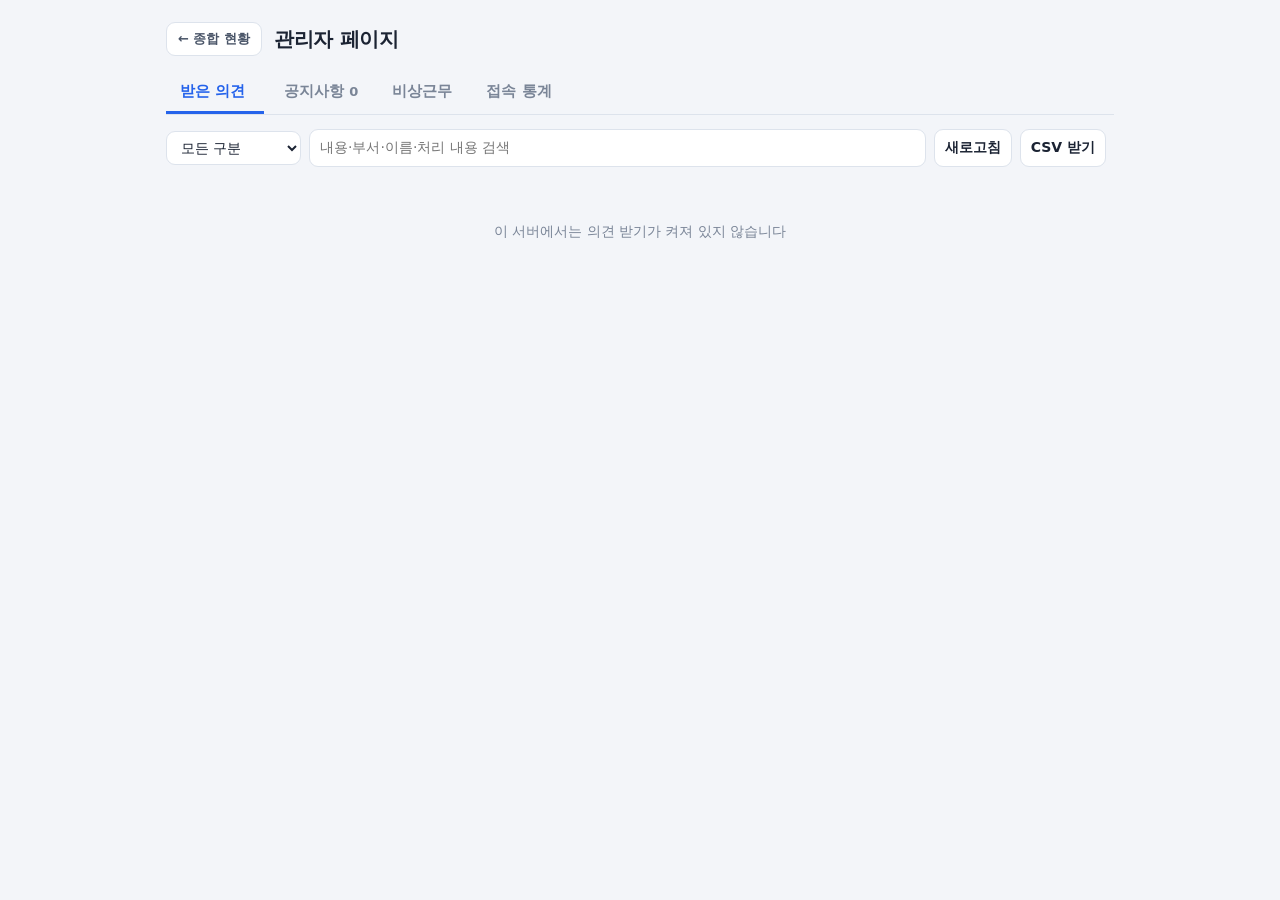
==== 관리자.html @ 37e0f6ee "아이폰 홈 막대·상태 표시줄 여백 · 홈 화면 이름 '충북기상플랫폼' - viewport-fit=cover 를 다섯 화면에 넣어 safe-area 값이 들어오게 — 휴대폰 아래 탭" ====
<!DOCTYPE html>
<html lang="ko"><head>
<meta charset="utf-8">
<meta name="viewport" content="width=device-width, initial-scale=1, viewport-fit=cover">
<title>관리자 페이지</title>
<style>
  :root{--bg:#f3f5f9;--card:#fff;--ink:#1b2333;--ink2:#4a5568;--ink3:#7a8597;--line:#dde3ec;--brand:#2563eb;--soft:#eef3ff;
    --s-wait:#6b7280;--s-done:#0a8058;--s-hold:#b7791f;--s-no:#c0392b;--s-wait-bg:#f1f3f6;--s-done-bg:#e6f5ee;--s-hold-bg:#fdf3e1;--s-no-bg:#fbeaea}
  /* 관리자 페이지는 늘 밝은 화면(2026-11-12 사용자 결정) — 컴퓨터가 어두운 모드여도 */
  :root{color-scheme:light}
  *{box-sizing:border-box}
  body{margin:0;padding-top:env(safe-area-inset-top,0px);background:var(--bg);color:var(--ink);font:14px/1.55 Pretendard,system-ui,-apple-system,"Malgun Gothic",sans-serif}
  .wrap{max-width:980px;margin:0 auto;padding:22px 16px 60px}
  header{display:flex;align-items:center;gap:12px;flex-wrap:wrap;margin-bottom:16px}
  h1{font-size:20px;margin:0;letter-spacing:-.3px}
  .back{color:var(--ink2);text-decoration:none;border:1px solid var(--line);background:var(--card);border-radius:9px;padding:6px 11px;font-weight:700;font-size:13px}
  .bar{display:flex;gap:8px;flex-wrap:wrap;align-items:center;margin-bottom:10px}
  input,select,button,textarea{font:inherit;color:var(--ink);background:var(--card);border:1px solid var(--line);border-radius:9px;padding:7px 10px}
  button{cursor:pointer;font-weight:700}
  .n{color:var(--ink3);font-size:13px;margin-left:auto}
  /* 처리 상태별 건수 — 누르면 그 상태만 */
  .sum{display:flex;gap:6px;flex-wrap:wrap;margin-bottom:14px}
  .sum button{border-radius:999px;padding:5px 12px;font-size:13px;display:inline-flex;gap:6px;align-items:center}
  .sum button b{font-variant-numeric:tabular-nums}
  .sum button[aria-pressed=true]{border-color:var(--brand);background:var(--soft);color:var(--brand)}
  .item{background:var(--card);border:1px solid var(--line);border-left:5px solid var(--s-wait);border-radius:12px;padding:12px 14px;margin-bottom:10px}
  .item.st-done{border-left-color:var(--s-done)} .item.st-hold{border-left-color:var(--s-hold)} .item.st-no{border-left-color:var(--s-no)}
  .meta{display:flex;gap:8px;flex-wrap:wrap;align-items:center;font-size:13px;color:var(--ink3);margin-bottom:6px}
  .tag{background:var(--soft);color:var(--brand);border-radius:6px;padding:1px 7px;font-weight:700}
  .k{border-radius:6px;padding:1px 8px;font-weight:800;color:#fff}
  .k-오류{background:#d64545}.k-기능{background:#2563eb}.k-새{background:#7c3aed}.k-기타{background:#6b7280}
  .who{color:var(--ink2);font-weight:700}
  .badge{margin-left:auto;border-radius:6px;padding:1px 9px;font-weight:800;font-size:13px}
  .b-wait{color:var(--s-wait);background:var(--s-wait-bg)} .b-done{color:var(--s-done);background:var(--s-done-bg)}
  .b-hold{color:var(--s-hold);background:var(--s-hold-bg)} .b-no{color:var(--s-no);background:var(--s-no-bg)}
  .txt{white-space:pre-wrap;word-break:break-word;font-size:14.5px}
  /* 처리 — 상태 4개 + 처리 내용 */
  .proc{margin-top:10px;padding-top:10px;border-top:1px dashed var(--line);display:flex;flex-direction:column;gap:7px}
  .seg{display:flex;gap:5px;flex-wrap:wrap;align-items:center}
  .seg .lb{font-size:13px;color:var(--ink3);font-weight:700;margin-right:3px}
  .seg button{padding:4px 11px;font-size:13px;border-radius:8px;color:var(--ink2)}
  .seg button[aria-pressed=true].v-wait{border-color:var(--s-wait);background:var(--s-wait-bg);color:var(--s-wait)}
  .seg button[aria-pressed=true].v-done{border-color:var(--s-done);background:var(--s-done-bg);color:var(--s-done)}
  .seg button[aria-pressed=true].v-hold{border-color:var(--s-hold);background:var(--s-hold-bg);color:var(--s-hold)}
  .seg button[aria-pressed=true].v-no{border-color:var(--s-no);background:var(--s-no-bg);color:var(--s-no)}
  .note{display:flex;gap:6px;align-items:flex-start}
  .note textarea{flex:1;min-height:38px;resize:vertical;font-size:13.5px;line-height:1.45}
  .note button.save{background:var(--brand);border-color:var(--brand);color:#fff;white-space:nowrap}
  .note button.save:disabled{opacity:.45;cursor:default}
  .saved{font-size:13px;color:var(--ink3)}
  .saved.err{color:var(--s-no)}
  /* 의견 지우기(2026-11-16) — 원본 파일에서도 지운다 */
  .seg button.del{margin-left:auto;color:var(--ink3)}
  .seg button.del:hover{color:var(--s-no);border-color:var(--s-no)}
  .msg{padding:30px 10px;text-align:center;color:var(--ink3)}
  /* 관리자 탭(2026-11-12) — 받은 의견 · 공지사항 */
  .tabs{display:flex;gap:6px;margin:0 0 14px;border-bottom:1px solid var(--line)}
  .tabs button{border:0;border-bottom:3px solid transparent;border-radius:0;background:none;padding:8px 14px;font-size:15px;color:var(--ink3)}
  .tabs button[aria-selected=true]{color:var(--brand);border-bottom-color:var(--brand)}
  .tabs button .c{font-size:13px;margin-left:5px;color:var(--ink3);font-weight:700}
  /* 공지 */
  .nt{background:var(--card);border:1px solid var(--line);border-radius:12px;padding:12px 14px;margin-bottom:10px}
  .nt.off{opacity:.55}
  .nt .h{display:flex;gap:8px;flex-wrap:wrap;align-items:center;font-size:13px;color:var(--ink3);margin-bottom:5px}
  .nt h3{font-size:15.5px;margin:0 0 5px}
  .nt .b{white-space:pre-wrap;word-break:break-word;font-size:14px;color:var(--ink2)}
  .nt .acts{margin-left:auto;display:flex;gap:6px}
  .nt .acts button{padding:3px 10px;font-size:13px}
  .nt .acts .del{color:var(--s-no)}
  .ac-cards{display:grid;grid-template-columns:repeat(3,1fr);gap:10px;margin-bottom:6px}
  .ac-c{border:1px solid var(--line);border-radius:12px;padding:12px 14px;background:var(--card,#fff);display:flex;flex-direction:column;gap:2px}
  .ac-c span{font-size:13px;color:var(--ink3);font-weight:700}.ac-c b{font-size:26px}.ac-c b small{font-size:14px;margin-left:2px}.ac-c em{font-style:normal;font-size:13px;color:var(--ink3)}
  .ac-h{font-size:15px;margin:18px 0 8px}
  .ac-t{width:100%;border-collapse:collapse;font-size:14px}.ac-t th,.ac-t td{border-bottom:1px solid var(--line);padding:7px 8px;text-align:left}.ac-t small{color:var(--ink3);font-size:13px}
  .ac-bars{display:flex;align-items:flex-end;gap:3px;height:120px;border-bottom:1px solid var(--line)}
  .ac-bars>div{flex:1;height:100%;display:flex;flex-direction:column;justify-content:flex-end;align-items:center;min-width:0}
  .ac-bars i{display:block;width:100%;background:var(--brand);border-radius:3px 3px 0 0;min-height:1px}.ac-bars span{font-size:13px;color:var(--ink3);margin-top:2px}
  .ac-dev{height:12px;border-radius:6px;background:#f59e0b;overflow:hidden}.ac-dev i{display:block;height:100%;background:var(--brand)}
  .ac-devl{display:flex;justify-content:space-between;font-size:13px;color:var(--ink2);margin-top:4px}
  .ac-note{font-size:13px;color:var(--ink3);margin-top:14px;line-height:1.6}
  .pill{border-radius:6px;padding:1px 8px;font-weight:800;color:#fff;font-size:13px}
  .p-새{background:#2563eb}.p-개선{background:#0a8058}.p-오류{background:#d97706}.p-안내{background:#6b7280}
  .src{border:1px solid var(--line);border-radius:6px;padding:0 6px;font-size:13px}
  .ed{background:var(--card);border:2px solid var(--brand);border-radius:12px;padding:14px;margin-bottom:14px;display:flex;flex-direction:column;gap:8px}
  .ed .r{display:flex;gap:8px;flex-wrap:wrap;align-items:center}
  .ed label{font-size:13px;color:var(--ink3);font-weight:700}
  .ed textarea{min-height:130px;resize:vertical;line-height:1.5}
  .ed .go{background:var(--brand);border-color:var(--brand);color:#fff}
  .ed .err{color:var(--s-no);font-size:13px}
  /* 비상근무(2026-11-16) — 상황실 '비상근무' 칸 기준표 */
  .dt-wrap{overflow-x:auto;background:var(--card);border:1px solid var(--line);border-radius:12px;padding:6px}
  .dt{border-collapse:collapse;width:100%;min-width:860px}
  .dt th{font-size:13px;color:var(--ink3);font-weight:800;text-align:left;padding:8px 6px;border-bottom:1px solid var(--line);white-space:nowrap}
  .dt th small{display:block;font-weight:600;color:var(--ink3);font-size:13px}
  .dt td{padding:5px 4px;vertical-align:middle}
  .dt input{width:100%;box-sizing:border-box;font-size:13.5px;padding:6px 8px}
  .dt td.who input{font-weight:800}
  .dt .rm{padding:4px 9px;font-size:13px;color:var(--ink3)}
  .dt .rm:hover{color:var(--s-no);border-color:var(--s-no)}
  .dt th.s1{color:#2b6fd6}.dt th.s2{color:#b37b00}.dt th.s3{color:#d06a00}.dt th.s4{color:#d63a3a}
  .dt-note{font-size:13px;color:var(--ink2);line-height:1.6;margin:12px 2px 0}
  .dt-note table{border-collapse:collapse;margin-top:6px;font-size:13px}
  .dt-note td,.dt-note th{border:1px solid var(--line);padding:4px 8px;text-align:left}
  .dt-msg{font-size:13px;color:var(--ink3)} .dt-msg.err{color:var(--s-no)} .dt-msg.ok{color:var(--s-done)}
  /* hidden 속성이 display 지정(.gate 의 flex 등)에 지지 않게 */
  [hidden]{display:none!important}
  /* 관리자 키 입력(2026-11-12) — 주소(#k=)에 키를 싣지 않는다 */
  .gate{max-width:380px;margin:60px auto 0;background:var(--card);border:1px solid var(--line);border-radius:14px;padding:22px 22px 18px;display:flex;flex-direction:column;gap:10px}
  .gate h2{margin:0;font-size:17px}
  .gate p{margin:0;font-size:13px;color:var(--ink3);line-height:1.5}
  .gate input[type=password]{font-size:15px;padding:10px 12px}
  .gate .go{background:var(--brand);border-color:var(--brand);color:#fff;padding:10px}
  .gate .err{color:var(--s-no);font-size:13px;min-height:18px}
  .gate label{font-size:13px;color:var(--ink2);display:flex;gap:6px;align-items:center}
  .out{margin-left:auto;font-size:13px;color:var(--ink3);background:none;border:1px solid var(--line)}
</style>
</head><body>
<div class="wrap">
  <header>
    <a class="back" href="종합.html">← 종합 현황</a>
    <h1>관리자 페이지</h1>
    <button type="button" class="out" id="logout" hidden>키 지우기 · 나가기</button>
  </header>
  <form class="gate" id="gate" hidden autocomplete="off">
    <h2>🔒 관리자 키</h2>
    <p>관리자만 볼 수 있습니다.</p>
    <input type="password" id="gkey" placeholder="관리자 키" autocomplete="off" spellcheck="false">
    <label><input type="checkbox" id="gkeep"> 이 PC 에서 기억 (공용 PC 에서는 끄세요)</label>
    <button type="submit" class="go">들어가기</button>
    <div class="err" id="gerr"></div>
  </form>
  <div id="main" hidden>
  <div class="tabs" role="tablist">
    <button type="button" role="tab" id="tb-fb" aria-selected="true">받은 의견<span class="c" id="c-fb"></span></button>
    <button type="button" role="tab" id="tb-nt" aria-selected="false">공지사항<span class="c" id="c-nt"></span></button>
    <button type="button" role="tab" id="tb-dt" aria-selected="false">비상근무</button>
    <button type="button" role="tab" id="tb-ac" aria-selected="false">접속 통계</button>
  </div>
  <section id="pane-fb">
  <div class="bar">
    <select id="kind"><option value="">모든 구분</option><option>오류</option><option>기능 제안</option><option>새 사이트 제안</option><option>기타</option></select>
    <input id="q" type="search" placeholder="내용·부서·이름·처리 내용 검색" style="flex:1;min-width:180px">
    <button id="reload">새로고침</button>
    <button id="csv">CSV 받기</button>
    <span class="n" id="count"></span>
  </div>
  <div class="sum" id="sum"></div>
  <div id="list"><div class="msg">불러오는 중…</div></div>
  </section>
  <!-- 공지사항 — 도움말.html '공지사항' 탭과 각 화면의 새 공지 알림에 나간다. 저장은 서버 .data/notices.json -->
  <section id="pane-nt" hidden>
    <div class="bar">
      <button type="button" id="ntNew" style="background:var(--brand);border-color:var(--brand);color:#fff">＋ 새 공지 쓰기</button>
      <button type="button" id="ntReload">새로고침</button>
      <a href="도움말.html#notice" target="_blank" rel="noopener" style="font-size:13px;color:var(--brand);font-weight:700;text-decoration:none">직원에게 보이는 화면 ↗</a>
      <span class="n" id="ntCount"></span>
    </div>
    <div id="ntEd"></div>
    <div id="ntList"><div class="msg">불러오는 중…</div></div>
  </section>
  <!-- 비상근무(2026-11-16) — 상황실 오른쪽 위 '비상근무' 칸에 나가는 기준표. 저장은 서버 .data/duty.json, 기본값은 duty.js -->
  <!-- 접속 통계(2026-11-18) — 서버 .data/access/ 기록(tools/access_log.py). IP 는 저장하지 않고 방문자 수만 센다 -->
  <section id="pane-ac" hidden>
    <div class="bar"><button type="button" id="acReload">새로고침</button><span class="n" id="acAt"></span></div>
    <div id="acBody"><div class="msg">불러오는 중…</div></div>
  </section>
  <section id="pane-dt" hidden>
    <div class="bar">
      <button type="button" id="dtSave" style="background:var(--brand);border-color:var(--brand);color:#fff">저장</button>
      <button type="button" id="dtAdd">＋ 부서 추가</button>
      <button type="button" id="dtReset">기본값으로</button>
      <span class="dt-msg" id="dtMsg"></span>
      <span class="n" id="dtAt"></span>
    </div>
    <div class="dt-wrap"><table class="dt"><thead><tr>
      <th style="width:150px">부서</th>
      <th class="s1">준비</th><th class="s2">비상 1단계</th><th class="s3">비상 2단계</th><th class="s4">비상 3단계</th>
      <th>1단계가 대설주의보일 때<small>비우면 1단계 칸 그대로</small></th><th style="width:44px"></th>
    </tr></thead><tbody id="dtBody"></tbody></table></div>
    <div class="dt-note">
      · 상황실 화면은 맨 위 <b>충북 재대본 비상단계</b>에 맞는 칸을 보여 줍니다. 평상이면 "비상근무 없음". 칸을 비우면 그 단계에서 그 부서 줄은 안 나옵니다.<br>
      · 저장하면 켜져 있는 상황실 화면에 <b>5분 안에</b> 반영됩니다(새로고침하면 바로). 한 칸 40자까지 — 벽면에서 읽히게 짧게 적어 주세요.<br>
      · 재대본 비상단계를 정하는 기준(아래)은 화면이 특보로 자동 판단합니다. 이 기준을 바꾸려면 소방정보통신팀에 요청하세요.
      <table><tr><th></th><th>준비</th><th>비상 1단계</th><th>비상 2단계</th><th>비상 3단계</th></tr>
        <tr><th>호우·대설</th><td>예비특보 3개 시·군</td><td>주의보 3개 시·군 · 경보 1개 시·군</td><td>경보 3개 시·군 이상</td><td>광역적 경보 발령</td></tr>
        <tr><th>태풍</th><td>태풍정보 발표</td><td>예비특보</td><td>주의보 및 경보</td><td>광역적 경보 발령</td></tr></table>
    </div>
    <!-- 재대본 비상단계 지정 번호(2026-11-16) — 상황실 비상단계 칸을 눌러 단계를 직접 지정할 때 묻는 번호 -->
    <div class="dt-note" style="margin-top:22px">
      <b>비상단계 지정 번호</b> — 상황실 화면에서 재대본 발령 단계를 직접 지정할 때 묻는 번호입니다.
      여기서 정하면 <b>모든 상황실 화면에서 이 번호로</b> 단계를 지정할 수 있습니다.<br>
      · 정한 번호는 다시 볼 수 없습니다. 잊으면 새 번호로 다시 정하세요.
      <div class="bar" style="margin-top:8px">
        <input id="pinIn" type="password" inputmode="numeric" maxlength="8" placeholder="숫자 4~8자리" autocomplete="new-password" style="width:160px">
        <button type="button" id="pinSave">번호 저장</button>
        <button type="button" id="pinDel">번호 지우기</button>
        <span class="dt-msg" id="pinMsg"></span>
      </div>
    </div>
  </section>
  </div>
</div>
<script src="clock-sync.js"></script>
<script src="error-report.js"></script>   <!-- 화면 오류를 서버에 남긴다(관리자 화면 접속 통계 탭) -->
<script src="short-url.js"></script>
<script src="notices.js"></script>
<script>window.CB_DUTY_NOAUTO = true;</script>
<script src="duty.js"></script>
<script>
(function(){
  /* 처리 상태(2026-11-12) — 서버 tools/feedback.py 의 STATUSES 와 같은 이름. '대기'는 아직 손대지 않은 의견 */
  var ST=[['대기','wait'],['처리 완료','done'],['보류','hold'],['미수용','no']], CLS={}; ST.forEach(function(s){ CLS[s[0]]=s[1]; });
  var items=[], stFilter='', $=function(id){ return document.getElementById(id); };
  /* 관리자 키 — 화면에서 받아 이 탭(sessionStorage)에만, '이 PC 에서 기억'이면 localStorage 에 둔다. 주소에는 싣지 않는다.
     예전 비밀 주소(#k=키)로 열면 키를 옮겨 담고 주소에서 바로 지운다. 서버 PC(localhost)는 키 없이 열린다. */
  var KK='cbAdminKey';
  function store(){ try{ return sessionStorage.getItem(KK) || localStorage.getItem(KK) || ''; }catch(e){ return ''; } }
  function setKey(k, keep){ try{ sessionStorage.setItem(KK, k); if(keep) localStorage.setItem(KK, k); else localStorage.removeItem(KK); }catch(e){} }
  function clearKey(){ try{ sessionStorage.removeItem(KK); localStorage.removeItem(KK); }catch(e){} }
  (function(){ var m=/(?:^|[#&])k=([^&]+)/.exec(location.hash||'');
    if(m){ setKey(decodeURIComponent(m[1]), false); try{ history.replaceState(null,'',location.pathname+location.search); }catch(e){ location.hash=''; } } })();
  function getKey(){ return store(); }
  function hdr(extra){ var h=extra||{}; var k=getKey(); if(k) h['X-Admin-Key']=k; return h; }
  function el(tag, cls, txt){ var e=document.createElement(tag); if(cls) e.className=cls; if(txt!=null) e.textContent=txt; return e; }

  function load(){
    $('list').innerHTML=''; $('list').appendChild(el('div','msg','불러오는 중…'));
    fetch('api/feedback',{cache:'no-store',headers:hdr()}).then(function(r){
      if(r.status===403) return {ok:false, code:403};
      return r.json().catch(function(){ return {ok:false, err: r.status===404||r.status===405||r.status===501 ? '이 서버에서는 의견 받기가 켜져 있지 않습니다' : '서버 응답 오류 ('+r.status+')'}; });
    }).then(function(j){
      if(j.code===403){ var had=!!getKey(); clearKey(); gate(had ? '키가 맞지 않습니다' : ''); return; }
      opened();
      if(!j.ok){ items=[]; render(j.err||'볼 수 없는 주소입니다'); return; }
      items=j.items||[];
      render();
    }).catch(function(){ render('서버에 연결하지 못했습니다'); });
  }
  function filtered(ignoreSt){
    var k=$('kind').value, q=$('q').value.trim().toLowerCase();   /* 화면·관서는 의견에 붙이지 않는다(2026-11-12) */
    return items.filter(function(x){ if(k && (x.kind||'기타')!==k) return false;
      if(!ignoreSt && stFilter && (x.status||'대기')!==stFilter) return false;
      if(q){ var s=[x.text,x.who,x.station,x.page,x.note].join(' ').toLowerCase(); if(s.indexOf(q)<0) return false; } return true; });
  }
  /* 상태별 건수 — 구분·화면·검색 조건은 따르고 상태 조건만 뺀 개수 */
  function renderSum(){
    var S=$('sum'); S.innerHTML=''; var base=filtered(true), cnt={};
    base.forEach(function(x){ var s=x.status||'대기'; cnt[s]=(cnt[s]||0)+1; });
    [['', '전체', base.length]].concat(ST.map(function(s){ return [s[0], s[0], cnt[s[0]]||0]; })).forEach(function(r){
      var b=el('button'); b.type='button'; b.setAttribute('aria-pressed', stFilter===r[0]?'true':'false');
      b.appendChild(el('span',null,r[1])); b.appendChild(el('b',null,String(r[2])));
      b.onclick=function(){ stFilter=r[0]; render(); }; S.appendChild(b); });
  }
  function render(err){
    var L=$('list'); L.innerHTML='';
    if(err){ L.appendChild(el('div','msg',err)); $('count').textContent=''; $('sum').innerHTML=''; return; }
    renderSum();
    $('c-fb').textContent=items.length||'';
    var f=filtered(); $('count').textContent='전체 '+items.length+'건'+(f.length!==items.length?' · 보이는 '+f.length+'건':'');
    if(!f.length){ L.appendChild(el('div','msg', items.length ? '조건에 맞는 의견이 없습니다' : '아직 받은 의견이 없습니다')); return; }
    f.forEach(function(x){ L.appendChild(card(x)); });
  }
  function card(x){
    var st=x.status||'대기', it=el('div','item st-'+CLS[st]), m=el('div','meta');
    var kd=x.kind||'기타'; m.appendChild(el('span','k k-'+kd.split(' ')[0],kd));
    m.appendChild(el('span',null,x.ts||''));
    m.appendChild(el('span','who',x.who||'익명'));
    var badge=el('span','badge b-'+CLS[st],st); m.appendChild(badge);
    it.appendChild(m); it.appendChild(el('div','txt',x.text||''));

    /* 처리 — 상태를 고르고 처리 내용을 적어 저장 */
    var proc=el('div','proc'), seg=el('div','seg'), pick=st, btns=[];
    seg.appendChild(el('span','lb','처리'));
    ST.forEach(function(s){ var b=el('button','v-'+s[1],s[0]); b.type='button'; b.setAttribute('aria-pressed', s[0]===pick?'true':'false');
      b.onclick=function(){ pick=s[0]; btns.forEach(function(o){ o.setAttribute('aria-pressed', o.textContent===pick?'true':'false'); }); dirty(); };
      btns.push(b); seg.appendChild(b); });
    var db=el('button','del','🗑 삭제'); db.type='button'; db.title='이 의견을 완전히 지웁니다 (원본 파일에서도)';
    db.onclick=function(){
      var t=(x.text||'').replace(/\s+/g,' '); if(t.length>60) t=t.slice(0,60)+'…';
      if(!confirm('이 의견을 완전히 지울까요?\n\n「'+t+'」\n\n서버의 원본 파일(feedback.csv)에서도 지워지고 되살릴 수 없습니다.')) return;
      db.disabled=true; info.className='saved'; info.textContent='지우는 중…';
      fetch('api/feedback',{method:'POST',cache:'no-store',headers:hdr({'Content-Type':'application/json','X-Requested-With':'cbweather'}),
        body:JSON.stringify({action:'delete', id:x.id})})
      .then(function(r){ return r.json().catch(function(){ return {ok:false, err:'서버 응답 오류 ('+r.status+')'}; }); })
      .then(function(j){
        if(!j.ok){ db.disabled=false; info.className='saved err'; info.textContent=j.err||'지우지 못했습니다'; return; }
        items=items.filter(function(o){ return o!==x; }); render();
      }).catch(function(){ db.disabled=false; info.className='saved err'; info.textContent='서버에 연결하지 못했습니다'; });
    };
    seg.appendChild(db);
    var row=el('div','note'), ta=el('textarea'); ta.maxLength=500; ta.rows=1; ta.value=x.note||'';
    ta.placeholder='어떻게 처리했는지 간단히 (예: 11/12 지도 글자 크기 조정 반영 · 공지사항 안내)';
    var save=el('button','save','저장'); save.type='button'; save.disabled=true;
    var info=el('div','saved', x.statusAt ? '마지막 저장 '+x.statusAt : '');
    function dirty(){ save.disabled = (pick===(x.status||'대기') && ta.value.trim()===(x.note||'')); }
    ta.oninput=dirty;
    ta.onkeydown=function(e){ if((e.ctrlKey||e.metaKey) && e.key==='Enter' && !save.disabled) save.click(); };
    save.onclick=function(){
      save.disabled=true; info.className='saved'; info.textContent='저장 중…';
      fetch('api/feedback',{method:'POST',cache:'no-store',headers:hdr({'Content-Type':'application/json','X-Requested-With':'cbweather'}),
        body:JSON.stringify({action:'status', id:x.id, status:pick, note:ta.value.trim()})})
      .then(function(r){ return r.json().catch(function(){ return {ok:false, err:'서버 응답 오류 ('+r.status+')'}; }); })
      .then(function(j){
        if(!j.ok){ info.className='saved err'; info.textContent=j.err||'저장하지 못했습니다'; dirty(); return; }
        x.status=j.status||pick; x.note=j.note||''; x.statusAt=j.at||'';
        it.className='item st-'+CLS[x.status]; badge.className='badge b-'+CLS[x.status]; badge.textContent=x.status;
        info.textContent='저장했습니다'+(x.statusAt?' · '+x.statusAt:''); dirty(); renderSum();
      }).catch(function(){ info.className='saved err'; info.textContent='서버에 연결하지 못했습니다'; dirty(); });
    };
    row.appendChild(ta); row.appendChild(save);
    proc.appendChild(seg); proc.appendChild(row); proc.appendChild(info);
    it.appendChild(proc);
    return it;
  }
  function csv(){
    var cell=function(v){ v=String(v==null?'':v); if(/^[=+\-@]/.test(v)) v="'"+v; return '"'+v.replace(/"/g,'""')+'"'; };   /* 엑셀 수식 실행 방지 */
    var rows=[['시각','구분','화면','관서','부서·이름','내용','처리 상태','처리 내용','처리 시각']].concat(filtered().map(function(x){
      return [x.ts,x.kind||'기타',x.page,x.station,x.who||'익명',x.text,x.status||'대기',x.note||'',x.statusAt||'']; }));
    var b=new Blob(['﻿'+rows.map(function(r){ return r.map(cell).join(','); }).join('\r\n')],{type:'text/csv;charset=utf-8'});
    var a=document.createElement('a'); a.href=URL.createObjectURL(b); a.download='의견_'+new Date().toISOString().slice(0,10)+'.csv'; a.click();
    setTimeout(function(){ URL.revokeObjectURL(a.href); }, 1000);
  }
  $('kind').onchange=function(){ render(); }; $('q').oninput=function(){ render(); };
  $('reload').onclick=load; $('csv').onclick=csv;
  /* 키 입력 화면 */
  function gate(msg){ $('main').hidden=true; $('gate').hidden=false; $('logout').hidden=true; $('gerr').textContent=msg||''; $('gkey').value=''; $('gkey').focus(); }
  function opened(){ $('gate').hidden=true; $('main').hidden=false; $('logout').hidden=!store(); }
  $('gate').onsubmit=function(e){ e.preventDefault(); var k=$('gkey').value.trim(); if(!k){ $('gerr').textContent='키를 넣으세요'; return; }
    setKey(k, $('gkeep').checked); $('gerr').textContent='확인 중…'; load(); };
  $('logout').onclick=function(){ clearKey(); gate('키를 지웠습니다'); };
  load();

  /* ── 탭 ── */
  function tab(t){
    ['fb','nt','dt','ac'].forEach(function(k){ $('pane-'+k).hidden = k!==t; $('tb-'+k).setAttribute('aria-selected', k===t?'true':'false'); });
    try{ sessionStorage.setItem('cbAdminTab', t); }catch(e){}
  }
  $('tb-fb').onclick=function(){ tab('fb'); }; $('tb-nt').onclick=function(){ tab('nt'); }; $('tb-dt').onclick=function(){ tab('dt'); };
  $('tb-ac').onclick=function(){ tab('ac'); acLoad(); };
  try{ var _t=sessionStorage.getItem('cbAdminTab'); if(_t==='nt'||_t==='dt') tab(_t); if(_t==='ac'){ tab('ac'); acLoad(); } }catch(e){}

  /* ── 접속 통계 ── 화면을 연 횟수(조회)와 방문자 수(같은 PC·같은 브라우저는 한 명). 서버를 켜 둔 동안만 기록된다 */
  function esc(t){ return String(t==null?'':t).replace(/[&<>"]/g,function(x){ return {'&':'&amp;','<':'&lt;','>':'&gt;','"':'&quot;'}[x]; }); }
  function acLoad(){
    $('acBody').innerHTML='<div class="msg">불러오는 중…</div>';
    fetch('api/access',{cache:'no-store',headers:hdr()}).then(function(r){ return r.json().catch(function(){ return {ok:false,err:'서버가 아직 예전 버전입니다 — 서버.bat 을 껐다 켠 뒤 다시 보세요'}; }); })
      .then(function(j){ if(!j||!j.ok){ $('acBody').innerHTML='<div class="msg">'+esc((j&&j.err)||'불러오지 못했습니다')+'</div>'; return; } acDraw(j); acErrLoad(); })
      .catch(function(){ $('acBody').innerHTML='<div class="msg">서버에 연결하지 못했습니다</div>'; });
  }
  $('acReload').onclick=acLoad;
  /* 화면 오류 — 직원 PC·휴대폰에서 난 스크립트 오류(error-report.js). 같은 오류가 여러 번이면 고칠 곳이다 */
  function acErrLoad(){
    fetch('api/feedback?errors=1',{cache:'no-store',headers:hdr()}).then(function(r){ return r.json(); }).then(function(j){
      var el=$('acErr'); if(!el) return;
      if(!j||!j.ok){ el.textContent=(j&&j.err)||'불러오지 못했습니다'; return; }
      if(!j.items.length){ el.textContent='기록된 오류 없음'; return; }
      el.innerHTML='<table class="ac-t"><tr><th>시각</th><th>화면</th><th>오류</th><th>위치</th></tr>'+j.items.map(function(x){ return '<tr><td>'+esc(x.ts)+'</td><td>'+esc(x.page)+'</td><td title="'+esc(x.stack||'')+'">'+esc(x.msg)+'</td><td>'+esc((x.src||'').split('/').pop()+(x.line?':'+x.line:''))+'</td></tr>'; }).join('')+'</table>';
    }).catch(function(){ var el=$('acErr'); if(el) el.textContent='서버에 연결하지 못했습니다'; });
  }
  function acDraw(j){
    $('acAt').textContent=j.at+' 기준';
    function card(t,o){ return '<div class="ac-c"><span>'+t+'</span><b>'+o.visitors+'<small>명</small></b><em>화면 열기 '+o.views+'회</em></div>'; }
    var mx=Math.max.apply(null, j.daily.map(function(d){ return d.visitors; }).concat([1]));
    var hx=Math.max.apply(null, j.hours.concat([1]));
    var dv=j.device, dt=(dv.PC+dv['휴대폰'])||1;
    $('acBody').innerHTML=
      '<div class="ac-cards">'+card('오늘',j.today)+card('최근 7일',j.d7)+card('최근 30일',j.d30)+'</div>'
      +'<h3 class="ac-h">화면별 방문자</h3><table class="ac-t"><tr><th>화면</th><th>오늘</th><th>7일</th><th>30일</th></tr>'
      +(j.pages.length? j.pages.map(function(p){ return '<tr><td>'+esc(p.page)+'</td><td>'+p.today.visitors+'명 <small>('+p.today.views+'회)</small></td><td>'+p.d7.visitors+'명 <small>('+p.d7.views+'회)</small></td><td>'+p.d30.visitors+'명 <small>('+p.d30.views+'회)</small></td></tr>'; }).join('') : '<tr><td colspan="4">아직 기록이 없습니다</td></tr>')+'</table>'
      +'<h3 class="ac-h">날짜별 방문자 (최근 '+j.days+'일)</h3><div class="ac-bars">'+j.daily.map(function(d){ return '<div title="'+d.date+' · 방문자 '+d.visitors+'명 · 화면 열기 '+d.views+'회"><i style="height:'+Math.round(d.visitors/mx*100)+'%"></i><span>'+(+d.date.slice(8))+'</span></div>'; }).join('')+'</div>'
      +'<h3 class="ac-h">시간대별 화면 열기 (최근 7일)</h3><div class="ac-bars">'+j.hours.map(function(n,h){ return '<div title="'+h+'시 · '+n+'회"><i style="height:'+Math.round(n/hx*100)+'%"></i><span>'+h+'</span></div>'; }).join('')+'</div>'
      +'<h3 class="ac-h">기기 (최근 30일 화면 열기)</h3><div class="ac-dev"><i style="width:'+Math.round(dv.PC/dt*100)+'%"></i></div><div class="ac-devl"><span>PC '+dv.PC+'회 ('+Math.round(dv.PC/dt*100)+'%)</span><span>휴대폰 '+dv['휴대폰']+'회 ('+Math.round(dv['휴대폰']/dt*100)+'%)</span></div>'
      +'<h3 class="ac-h">화면 오류 (최근 50건)</h3><div id="acErr" class="ac-note">불러오는 중…</div>'
      +'<p class="ac-note">· 방문자 = 같은 PC·같은 브라우저를 한 명으로 셉니다(IP 주소는 저장하지 않습니다). · 서버를 켜 둔 동안만 기록됩니다. · 기록은 13개월 보관합니다.</p>';
  }

  /* ── 공지사항 ── 공지는 서버(.data/notices.json)에만 있다. 쓰기·고치기·지우기 모두 여기서 하고 서버에 id 로 저장 */
  var NK=['새 기능','개선','오류 수정','안내'], over=[], N=window.cbNotices||{base:[], merge:function(){ return []; }};
  function pad(n){ return (n<10?'0':'')+n; }
  function today(){ var d=new Date(); return d.getFullYear()+'-'+pad(d.getMonth()+1)+'-'+pad(d.getDate()); }
  function newId(date){   /* 날짜-시분(예 2026-11-12-1430) — 같은 분에 또 쓰면 뒤에 a·b… */
    var d=new Date(), id=date+'-'+pad(d.getHours())+pad(d.getMinutes()), all={}, k=0;
    (N.base||[]).concat(over).forEach(function(n){ all[n.id]=1; });
    var base=id; while(all[id]){ id=base+'abcdefghijklmnopqrstuvwxyz'.charAt(k++); }
    return id;
  }
  function ntLoad(){
    $('ntList').innerHTML=''; $('ntList').appendChild(el('div','msg','불러오는 중…'));
    fetch('api/feedback?notices=1',{cache:'no-store'}).then(function(r){ return r.json(); })
      .then(function(j){ over=(j && j.ok && j.items) || []; ntRender(); })
      .catch(function(){ over=[]; ntRender('서버에 연결하지 못했습니다'); });
  }
  function ntRender(warn){
    var L=$('ntList'); L.innerHTML='';
    if(warn) L.appendChild(el('div','msg',warn));
    var list=N.merge(over);
    $('c-nt').textContent=list.length; $('ntCount').textContent='보이는 공지 '+list.length+'건';
    if(!list.length) L.appendChild(el('div','msg','공지가 없습니다. ＋ 새 공지 쓰기로 올리세요.'));
    list.forEach(function(n){
      var c=el('div','nt'), h=el('div','h');
      h.appendChild(el('span','pill p-'+String(n.kind||'안내').split(' ')[0], n.kind||'안내'));
      h.appendChild(el('span',null,n.date||''));
      if(n.from) h.appendChild(el('span',null,'· '+n.from));
      if(n.at) h.appendChild(el('span','src','저장 '+n.at));
      var acts=el('span','acts'), e=el('button',null,'고치기'), d=el('button','del','지우기');
      e.type=d.type='button'; e.onclick=function(){ ntEdit(n); }; d.onclick=function(){ ntDel(n); };
      acts.appendChild(e); acts.appendChild(d); h.appendChild(acts);
      c.appendChild(h); c.appendChild(el('h3',null,n.title||'')); c.appendChild(el('div','b',n.body||''));
      L.appendChild(c);
    });
  }
  function post(body){
    return fetch('api/feedback',{method:'POST',cache:'no-store',headers:hdr({'Content-Type':'application/json','X-Requested-With':'cbweather'}),body:JSON.stringify(body)})
      .then(function(r){ return r.json().catch(function(){ return {ok:false, err:'서버 응답 오류 ('+r.status+')'}; }); })
      .catch(function(){ return {ok:false, err:'서버에 연결하지 못했습니다'}; });
  }
  function ntEdit(n){
    var isNew=!n; n=n||{date:today(), kind:'안내', title:'', body:'', from:''};
    var E=$('ntEd'); E.innerHTML=''; var f=el('div','ed');
    f.appendChild(el('b',null, isNew?'새 공지':'공지 고치기'));
    var r1=el('div','r'), kd=el('select'), dt=el('input'), fr=el('input');
    NK.forEach(function(k){ var o=el('option',null,k); o.value=k; kd.appendChild(o); }); kd.value=n.kind||'안내';
    dt.type='date'; dt.value=n.date||today(); fr.placeholder='출처(선택) 예: 의견 반영'; fr.maxLength=40; fr.value=n.from||'';
    r1.appendChild(el('label',null,'구분')); r1.appendChild(kd); r1.appendChild(el('label',null,'날짜')); r1.appendChild(dt); r1.appendChild(fr);
    var ti=el('input'); ti.placeholder='제목 (예: 🔥 산불 위험도에 전국 지도가 붙었습니다)'; ti.maxLength=100; ti.value=n.title||'';
    var bd=el('textarea'); bd.placeholder='내용 — 줄바꿈 그대로 보입니다'; bd.maxLength=3000; bd.value=n.body||'';
    var r2=el('div','r'), ok=el('button','go', isNew?'올리기':'저장'), no=el('button',null,'취소'), er=el('span','err');
    ok.type=no.type='button';
    no.onclick=function(){ E.innerHTML=''; };
    ok.onclick=function(){
      if(ti.value.trim().length<2){ er.textContent='제목을 적어 주세요'; return; }
      ok.disabled=true; er.textContent='저장 중…';
      var item={id: isNew ? newId(dt.value||today()) : n.id, date:dt.value||today(), kind:kd.value, title:ti.value.trim(), body:bd.value.trim(), from:fr.value.trim()};
      post({action:'notice_save', item:item}).then(function(j){
        ok.disabled=false;
        if(!j.ok){ er.textContent=j.err||'저장하지 못했습니다'; return; }
        E.innerHTML=''; ntLoad();
      });
    };
    r2.appendChild(ok); r2.appendChild(no); r2.appendChild(er);
    f.appendChild(r1); f.appendChild(ti); f.appendChild(bd); f.appendChild(r2);
    E.appendChild(f); ti.focus(); window.scrollTo(0, E.offsetTop-10);
  }
  function ntDel(n){
    if(!confirm('이 공지를 지울까요?\n\n「'+(n.title||'')+'」\n\n모든 화면의 공지사항에서 사라집니다.')) return;
    post({action:'notice_delete', id:n.id}).then(function(j){ if(!j.ok){ alert(j.err||'지우지 못했습니다'); return; } ntLoad(); });
  }
  $('ntNew').onclick=function(){ ntEdit(null); }; $('ntReload').onclick=ntLoad;
  ntLoad();

  /* ── 비상근무 기준표 ── 서버 저장본이 없으면 duty.js 기본값. 저장하면 상황실 화면이 5분 안에 다시 읽는다 */
  var DK=['s1','s2','s3','s4','snow'], DD=(window.cbDuty&&window.cbDuty.DEFAULT)||{rows:[]};
  function dtMsg(t, cls){ var m=$('dtMsg'); m.className='dt-msg'+(cls?' '+cls:''); m.textContent=t||''; }
  function dtRow(r){
    var tr=el('tr'), td=el('td','who'), w=el('input'); w.maxLength=20; w.placeholder='부서 이름'; w.value=r.who||''; td.appendChild(w); tr.appendChild(td);
    DK.forEach(function(k){ var c=el('td'), i=el('input'); i.maxLength=40; i.dataset.k=k; i.value=r[k]||''; i.placeholder=(k==='snow')?'(1단계 그대로)':'(안 나옴)'; c.appendChild(i); tr.appendChild(c); });
    var x=el('td'), b=el('button','rm','✕'); b.type='button'; b.title='이 부서 줄 빼기';
    b.onclick=function(){ if($('dtBody').children.length<=1){ dtMsg('부서는 1개 이상이어야 합니다','err'); return; } tr.remove(); dtMsg('저장하지 않은 변경이 있습니다'); };
    x.appendChild(b); tr.appendChild(x);
    tr.oninput=function(){ dtMsg('저장하지 않은 변경이 있습니다'); };
    return tr;
  }
  function dtFill(d, at){ var B=$('dtBody'); B.innerHTML=''; (d.rows||[]).forEach(function(r){ B.appendChild(dtRow(r)); });
    $('dtAt').textContent = at ? '마지막 저장 '+at : '기본값(기상특보 단계별 비상근무체계)'; }
  function dtRows(){ return Array.prototype.map.call($('dtBody').children, function(tr){ var ins=tr.querySelectorAll('input'), r={who:ins[0].value.trim()};
    Array.prototype.slice.call(ins,1).forEach(function(i){ r[i.dataset.k]=i.value.trim(); }); return r; }); }
  function dtLoad(){ dtMsg('불러오는 중…');
    fetch('api/feedback?duty=1',{cache:'no-store'}).then(function(r){ return r.ok?r.json():null; })
    .then(function(j){ if(!j||!j.ok){ dtFill(DD); dtMsg('서버에서 읽지 못해 기본값을 보여 줍니다','err'); return; }
      dtFill(j.duty||DD, j.duty&&j.duty.at); dtMsg(''); })
    .catch(function(){ dtFill(DD); dtMsg('서버에 연결하지 못했습니다','err'); });
  }
  $('dtAdd').onclick=function(){ if($('dtBody').children.length>=8){ dtMsg('부서는 8개까지입니다','err'); return; } var tr=dtRow({}); $('dtBody').appendChild(tr); tr.querySelector('input').focus(); dtMsg('저장하지 않은 변경이 있습니다'); };
  $('dtSave').onclick=function(){
    var rows=dtRows(); if(rows.some(function(r){ return !r.who; })){ dtMsg('부서 이름이 빈 줄이 있습니다','err'); return; }
    $('dtSave').disabled=true; dtMsg('저장 중…');
    post({action:'duty_save', rows:rows}).then(function(j){ $('dtSave').disabled=false;
      if(!j.ok){ dtMsg(/내용을 적어/.test(j.err||'') ? '서버가 아직 예전 버전입니다 — 서버.bat 을 껐다 켠 뒤 다시 저장하세요' : (j.err||'저장하지 못했습니다'),'err'); return; }   /* 비상근무 저장을 모르는 옛 서버는 의견 보내기로 받는다 */
      dtFill(j.duty||DD, j.duty&&j.duty.at); dtMsg('저장했습니다 — 상황실 화면에 5분 안에 반영','ok'); });
  };
  $('dtReset').onclick=function(){
    if(!confirm('비상근무 기준을 기본값(기상특보 단계별 비상근무체계 — 소방본부·119종합상황실)으로 되돌릴까요?\n지금 저장된 내용은 지워집니다.')) return;
    post({action:'duty_save', rows:null}).then(function(j){ if(!j.ok){ dtMsg(/내용을 적어/.test(j.err||'') ? '서버가 아직 예전 버전입니다 — 서버.bat 을 껐다 켠 뒤 다시 하세요' : (j.err||'되돌리지 못했습니다'),'err'); return; } dtFill(DD); dtMsg('기본값으로 되돌렸습니다','ok'); });
  };
  dtLoad();

  /* ── 비상단계 지정 번호 ── */
  function pinMsg(t, cls){ var m=$('pinMsg'); m.className='dt-msg'+(cls?' '+cls:''); m.textContent=t||''; }
  function pinLoad(){ fetch('api/feedback?stage=1',{cache:'no-store'}).then(function(r){ return r.ok?r.json():null; })
    .then(function(j){ pinMsg(!j||!j.ok ? '서버에서 읽지 못했습니다' : (j.pin ? '번호가 정해져 있습니다' : '아직 번호가 없습니다 — 번호를 정해야 상황실 화면에서 지정할 수 있습니다'), (!j||!j.ok)?'err':''); })
    .catch(function(){ pinMsg('서버에 연결하지 못했습니다','err'); }); }
  function pinErr(j, fallback){ var e=(j&&j.err)||fallback; return /내용을 적어/.test(e) ? '서버가 아직 예전 버전입니다 — 서버.bat 을 껐다 켠 뒤 다시 하세요' : e; }
  $('pinSave').onclick=function(){ var v=$('pinIn').value.trim(); if(!/^\d{4,8}$/.test(v)){ pinMsg('숫자 4~8자리로 넣어 주세요','err'); return; }
    post({action:'stage_pin', pin:v}).then(function(j){ if(!j.ok){ pinMsg(pinErr(j,'저장하지 못했습니다'),'err'); return; } $('pinIn').value=''; pinMsg('번호를 저장했습니다','ok'); }); };
  $('pinDel').onclick=function(){ if(!confirm('비상단계 지정 번호를 지울까요?\n지우면 상황실 화면에서 단계를 지정할 수 없습니다.')) return;
    post({action:'stage_pin', pin:null}).then(function(j){ if(!j.ok){ pinMsg(pinErr(j,'지우지 못했습니다'),'err'); return; } pinMsg('번호를 지웠습니다 — 상황실 화면에서 지정할 수 없습니다','ok'); }); };
  pinLoad();
})();
</script>
</body></html>
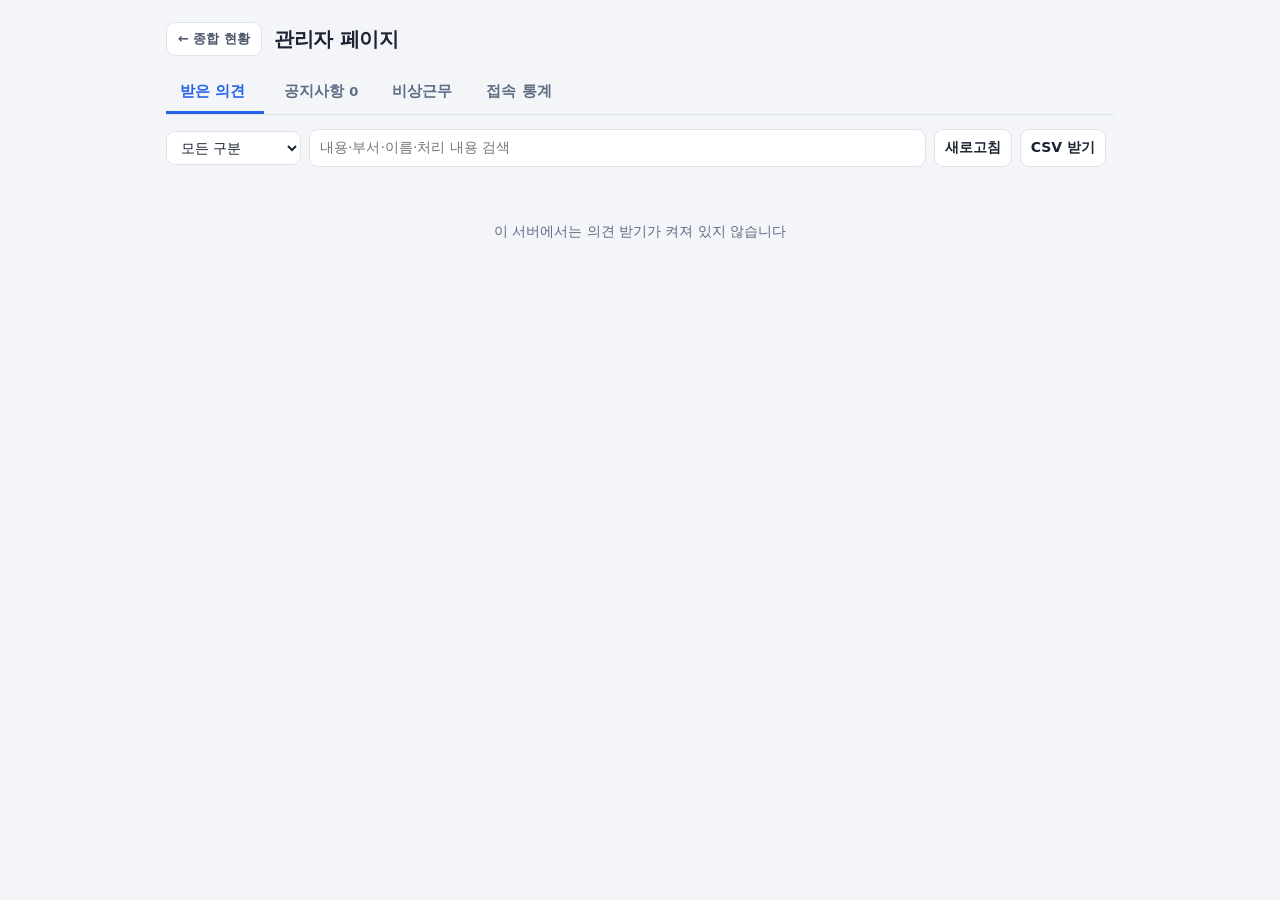
==== commit 9c9067ff: "접속 통계: 화면이 3초 넘게 보였을 때만 세기 · 브라우저·처음 온/다시 온 · 통계 화면 정리 - access-hit.js: 화면이 실제로 3초 넘게 보이면 /api/hit 로" ====
--- a/관리자.html
+++ b/관리자.html
@@ -4,7 +4,7 @@
 <meta name="viewport" content="width=device-width, initial-scale=1, viewport-fit=cover">
 <title>관리자 페이지</title>
 <style>
-  :root{--bg:#f3f5f9;--card:#fff;--ink:#1b2333;--ink2:#4a5568;--ink3:#7a8597;--line:#dde3ec;--brand:#2563eb;--soft:#eef3ff;
+  :root{--bg:#f3f5f9;--card:#fff;--ink:#1b2333;--ink2:#4a5568;--ink3:#5f6d85;--line:#dde3ec;--brand:#2563eb;--soft:#eef3ff;
     --s-wait:#6b7280;--s-done:#0a8058;--s-hold:#b7791f;--s-no:#c0392b;--s-wait-bg:#f1f3f6;--s-done-bg:#e6f5ee;--s-hold-bg:#fdf3e1;--s-no-bg:#fbeaea}
   /* 관리자 페이지는 늘 밝은 화면(2026-11-12 사용자 결정) — 컴퓨터가 어두운 모드여도 */
   :root{color-scheme:light}
@@ -67,17 +67,41 @@
   .nt .acts{margin-left:auto;display:flex;gap:6px}
   .nt .acts button{padding:3px 10px;font-size:13px}
   .nt .acts .del{color:var(--s-no)}
-  .ac-cards{display:grid;grid-template-columns:repeat(3,1fr);gap:10px;margin-bottom:6px}
-  .ac-c{border:1px solid var(--line);border-radius:12px;padding:12px 14px;background:var(--card,#fff);display:flex;flex-direction:column;gap:2px}
-  .ac-c span{font-size:13px;color:var(--ink3);font-weight:700}.ac-c b{font-size:26px}.ac-c b small{font-size:14px;margin-left:2px}.ac-c em{font-style:normal;font-size:13px;color:var(--ink3)}
-  .ac-h{font-size:15px;margin:18px 0 8px}
-  .ac-t{width:100%;border-collapse:collapse;font-size:14px}.ac-t th,.ac-t td{border-bottom:1px solid var(--line);padding:7px 8px;text-align:left}.ac-t small{color:var(--ink3);font-size:13px}
-  .ac-bars{display:flex;align-items:flex-end;gap:3px;height:120px;border-bottom:1px solid var(--line)}
-  .ac-bars>div{flex:1;height:100%;display:flex;flex-direction:column;justify-content:flex-end;align-items:center;min-width:0}
-  .ac-bars i{display:block;width:100%;background:var(--brand);border-radius:3px 3px 0 0;min-height:1px}.ac-bars span{font-size:13px;color:var(--ink3);margin-top:2px}
-  .ac-dev{height:12px;border-radius:6px;background:#f59e0b;overflow:hidden}.ac-dev i{display:block;height:100%;background:var(--brand)}
-  .ac-devl{display:flex;justify-content:space-between;font-size:13px;color:var(--ink2);margin-top:4px}
-  .ac-note{font-size:13px;color:var(--ink3);margin-top:14px;line-height:1.6}
+  /* 접속 통계 — 카드 · 날짜별 막대(숫자 표시, 예전 방식 날은 흐리게) · 화면별 | 브라우저별 · 시간대별 */
+  .ac-cards{display:grid;grid-template-columns:repeat(3,1fr);gap:10px}
+  .ac-c{border:1px solid var(--line);border-radius:12px;padding:12px 16px;background:var(--card);display:flex;flex-direction:column;gap:3px}
+  .ac-c>span{font-size:13px;color:var(--ink3);font-weight:700}.ac-c b{font-size:30px;line-height:1.15}.ac-c b small{font-size:15px;margin-left:2px}
+  .ac-c em{font-style:normal;font-size:13px;color:var(--ink2)}.ac-c em.d{color:var(--ink3)}
+  .ac-box{border:1px solid var(--line);border-radius:12px;background:var(--card);padding:14px 16px;margin-top:12px;min-width:0}
+  .ac-box h3{font-size:15px;margin:0 0 10px;display:flex;align-items:center;gap:12px;flex-wrap:wrap}
+  .ac-box h3 small{font-size:13px;font-weight:600;color:var(--ink3)}
+  .ac-two{display:grid;grid-template-columns:3fr 2fr;gap:12px}.ac-two>.ac-box{margin-top:12px}
+  @media (max-width:900px){.ac-two{grid-template-columns:1fr}.ac-cards{grid-template-columns:1fr}}
+  .ac-t{width:100%;border-collapse:collapse;font-size:14px}.ac-t th,.ac-t td{border-bottom:1px solid var(--line);padding:7px 8px;text-align:left}
+  .ac-t th{font-size:13px;color:var(--ink3);font-weight:700}.ac-t td.n{text-align:right;font-variant-numeric:tabular-nums;white-space:nowrap}.ac-t th.n{text-align:right}
+  .ac-t small{color:var(--ink3);font-size:13px;display:block}
+  .ac-bars{display:flex;gap:3px;border-bottom:1px solid var(--line)}
+  .ac-bars>div{flex:1;min-width:0;display:flex;flex-direction:column;align-items:center}
+  .ac-bars .col{height:118px;width:100%;display:flex;flex-direction:column;justify-content:flex-end;align-items:stretch}
+  .ac-bars em{font-style:normal;font-size:13px;color:var(--ink2);text-align:center;font-variant-numeric:tabular-nums;line-height:16px}
+  .ac-bars i{display:block;background:var(--brand);border-radius:3px 3px 0 0}
+  .ac-bars i.m{background:#f59e0b;margin-bottom:2px}   /* 휴대폰(위)·PC(아래) 사이 2px 틈 */
+  #acBody.mob .ac-bars i{background:#f59e0b}            /* 휴대폰만 볼 땐 막대도 휴대폰 색 */
+  .ac-bars .old i{opacity:.4}                          /* 11-23 이전(예전 방식 — 실제보다 많음) */
+  .ac-bars>div>span{font-size:13px;color:var(--ink3);margin-top:3px;line-height:16px}
+  .ac-bars .today>span{color:var(--ink);font-weight:800}
+  .ac-tw{overflow-x:auto}.ac-t td:first-child{white-space:nowrap}
+  @media (max-width:700px){.ac-bars em{display:none}.ac-bars>div>span:not(.k){visibility:hidden}}   /* 좁으면 눈금 글자를 띄엄띄엄 */
+  .ac-lg{display:inline-flex;gap:12px;font-size:13px;font-weight:600;color:var(--ink2)}.ac-lg i{display:inline-block;width:10px;height:10px;border-radius:3px;margin-right:5px;vertical-align:-1px}
+  .ac-br{display:grid;grid-template-columns:auto 1fr auto;gap:7px 10px;align-items:center;font-size:14px}
+  .ac-br .tr{height:10px;border-radius:5px;background:var(--soft);overflow:hidden}.ac-br .tr i{display:block;height:100%;background:var(--brand);border-radius:5px}
+  .ac-br .v{font-size:13px;color:var(--ink2);font-variant-numeric:tabular-nums;text-align:right;white-space:nowrap}
+  .ac-seg{display:inline-flex;gap:2px;padding:3px;border-radius:10px;background:#eceff4;border:1px solid var(--line)}
+  .ac-seg button{border:0;background:transparent;border-radius:7px;padding:5px 12px;font:inherit;font-size:14px;font-weight:700;color:var(--ink2);cursor:pointer}
+  .ac-seg button[aria-pressed=true]{background:var(--card);color:var(--brand);box-shadow:0 1px 3px rgba(16,24,40,.14)}
+  .ac-note{font-size:13px;color:var(--ink3);line-height:1.6}
+  details.ac-how{margin-top:12px;font-size:13px;color:var(--ink2);line-height:1.7}details.ac-how summary{cursor:pointer;font-weight:700;color:var(--ink2)}
+  details.ac-how ul{margin:6px 0 0;padding-left:18px}
   .pill{border-radius:6px;padding:1px 8px;font-weight:800;color:#fff;font-size:13px}
   .p-새{background:#2563eb}.p-개선{background:#0a8058}.p-오류{background:#d97706}.p-안내{background:#6b7280}
   .src{border:1px solid var(--line);border-radius:6px;padding:0 6px;font-size:13px}
@@ -159,9 +183,11 @@
     <div id="ntList"><div class="msg">불러오는 중…</div></div>
   </section>
   <!-- 비상근무(2026-11-16) — 상황실 오른쪽 위 '비상근무' 칸에 나가는 기준표. 저장은 서버 .data/duty.json, 기본값은 duty.js -->
-  <!-- 접속 통계(2026-11-18) — 서버 .data/access/ 기록(tools/access_log.py). IP 는 저장하지 않고 방문자 수만 센다 -->
+  <!-- 접속 통계(2026-11-18) — 서버 .data/access/ 기록(tools/access_log.py). 화면이 3초 넘게 보이면 1회(access-hit.js). IP 는 저장하지 않는다 -->
   <section id="pane-ac" hidden>
-    <div class="bar"><button type="button" id="acReload">새로고침</button><span class="n" id="acAt"></span></div>
+    <div class="bar"><button type="button" id="acReload">새로고침</button>
+      <span class="ac-seg" id="acDev" role="group" aria-label="기기"><button type="button" data-d="all" aria-pressed="true">전체</button><button type="button" data-d="PC" aria-pressed="false">PC</button><button type="button" data-d="휴대폰" aria-pressed="false">휴대폰</button></span>
+      <span class="n" id="acAt"></span></div>
     <div id="acBody"><div class="msg">불러오는 중…</div></div>
   </section>
   <section id="pane-dt" hidden>
@@ -223,6 +249,7 @@
   function hdr(extra){ var h=extra||{}; var k=getKey(); if(k) h['X-Admin-Key']=k; return h; }
   function el(tag, cls, txt){ var e=document.createElement(tag); if(cls) e.className=cls; if(txt!=null) e.textContent=txt; return e; }
 
+  var counted=false;
   function load(){
     $('list').innerHTML=''; $('list').appendChild(el('div','msg','불러오는 중…'));
     fetch('api/feedback',{cache:'no-store',headers:hdr()}).then(function(r){
@@ -231,6 +258,7 @@
     }).then(function(j){
       if(j.code===403){ var had=!!getKey(); clearKey(); gate(had ? '키가 맞지 않습니다' : ''); return; }
       opened();
+      if(!counted){ counted=true; post({action:'admin_view'}); }   // 접속 통계 — 키가 맞아 화면이 열렸을 때만 한 번 센다
       if(!j.ok){ items=[]; render(j.err||'볼 수 없는 주소입니다'); return; }
       items=j.items||[];
       render();
@@ -339,7 +367,7 @@
   $('tb-ac').onclick=function(){ tab('ac'); acLoad(); };
   try{ var _t=sessionStorage.getItem('cbAdminTab'); if(_t==='nt'||_t==='dt') tab(_t); if(_t==='ac'){ tab('ac'); acLoad(); } }catch(e){}
 
-  /* ── 접속 통계 ── 화면을 연 횟수(조회)와 방문자 수(같은 PC·같은 브라우저는 한 명). 서버를 켜 둔 동안만 기록된다 */
+  /* ── 접속 통계 ── 화면을 연 횟수(조회)와 방문자 수(같은 기기·같은 브라우저는 한 명, 쿠키 cbv). 서버를 켜 둔 동안만 기록된다 */
   function esc(t){ return String(t==null?'':t).replace(/[&<>"]/g,function(x){ return {'&':'&amp;','<':'&lt;','>':'&gt;','"':'&quot;'}[x]; }); }
   function acLoad(){
     $('acBody').innerHTML='<div class="msg">불러오는 중…</div>';
@@ -348,6 +376,14 @@
       .catch(function(){ $('acBody').innerHTML='<div class="msg">서버에 연결하지 못했습니다</div>'; });
   }
   $('acReload').onclick=acLoad;
+  /* [전체 | PC | 휴대폰] — 서버가 기기별 요약(j.by)을 함께 주므로 다시 받지 않고 그리기만 */
+  var acDev='all', acLast=null;
+  $('acDev').onclick=function(e){
+    var b=e.target.closest('button'); if(!b) return;
+    acDev=b.dataset.d;
+    [].forEach.call(this.children,function(x){ x.setAttribute('aria-pressed', x===b?'true':'false'); });
+    if(acLast){ acDraw(acLast); acErrLoad(); }
+  };
   /* 화면 오류 — 직원 PC·휴대폰에서 난 스크립트 오류(error-report.js). 같은 오류가 여러 번이면 고칠 곳이다 */
   function acErrLoad(){
     fetch('api/feedback?errors=1',{cache:'no-store',headers:hdr()}).then(function(r){ return r.json(); }).then(function(j){
@@ -357,21 +393,68 @@
       el.innerHTML='<table class="ac-t"><tr><th>시각</th><th>화면</th><th>오류</th><th>위치</th></tr>'+j.items.map(function(x){ return '<tr><td>'+esc(x.ts)+'</td><td>'+esc(x.page)+'</td><td title="'+esc(x.stack||'')+'">'+esc(x.msg)+'</td><td>'+esc((x.src||'').split('/').pop()+(x.line?':'+x.line:''))+'</td></tr>'; }).join('')+'</table>';
     }).catch(function(){ var el=$('acErr'); if(el) el.textContent='서버에 연결하지 못했습니다'; });
   }
-  function acDraw(j){
-    $('acAt').textContent=j.at+' 기준';
-    function card(t,o){ return '<div class="ac-c"><span>'+t+'</span><b>'+o.visitors+'<small>명</small></b><em>화면 열기 '+o.views+'회</em></div>'; }
-    var mx=Math.max.apply(null, j.daily.map(function(d){ return d.visitors; }).concat([1]));
-    var hx=Math.max.apply(null, j.hours.concat([1]));
-    var dv=j.device, dt=(dv.PC+dv['휴대폰'])||1;
+  var AC_NEW='2026-11-23';   /* 이날부터 '화면이 3초 넘게 보였을 때만' 센다 — 그 앞 날은 흐리게(실제보다 많음) */
+  function acDraw(all){
+    acLast=all;
+    var by=all.by||null, split=acDev==='all'&&by, j=(acDev!=='all'&&by&&by[acDev])||all;
+    var P=by&&by.PC, M=by&&by['휴대폰'], today=all.at.slice(0,10);
+    $('acAt').textContent=all.at+' 기준'+(acDev!=='all'&&!by?' · 서버가 예전 버전이라 기기별로 못 나눕니다(서버.bat 다시 켜기)':'');
+    function pg(set,name){ return (set.pages||[]).filter(function(p){ return p.page===name; })[0]; }
+    function card(t,k){
+      var o=j[k], h='<div class="ac-c"><span>'+t+'</span><b>'+o.visitors+'<small>명</small></b>';
+      if(o['new']!=null) h+='<em>처음 온 '+o['new']+'명 · 다시 온 '+(o.visitors-o['new'])+'명</em>';
+      if(split) h+='<em>PC '+P[k].visitors+'명 · 휴대폰 '+M[k].visitors+'명</em>';
+      return h+'<em class="d">화면 열기 '+o.views+'회</em></div>';
+    }
+    function cell(p,k){
+      var a=split&&pg(P,p.page), b=split&&pg(M,p.page);
+      return '<td class="n" title="화면 열기 '+p[k].views+'회">'+p[k].visitors+'명'+(split?'<small>PC '+(a?a[k].visitors:0)+' · 휴대폰 '+(b?b[k].visitors:0)+'</small>':'')+'</td>';
+    }
+    /* 막대 — segs 는 아래에서 위로 [PC, 휴대폰] 또는 [값] */
+    function bars(items, mx){
+      return '<div class="ac-bars">'+items.map(function(it){
+        var tot=it.segs.reduce(function(s,x){ return s+x.v; },0), h='';
+        it.segs.slice().reverse().forEach(function(x){ if(x.v) h+='<i'+(x.c?' class="'+x.c+'"':'')+' style="height:'+Math.max(2,Math.round(x.v/mx*96))+'px"></i>'; });
+        return '<div class="'+(it.cls||'')+'" title="'+esc(it.tip)+'"><div class="col">'+(tot?'<em>'+tot+'</em>':'')+h+'</div><span'+(it.k?' class="k"':'')+'>'+it.lb+'</span></div>';
+      }).join('')+'</div>';
+    }
+    var dmx=Math.max.apply(null, j.daily.map(function(d){ return d.visitors; }).concat([1]));
+    var daily=bars(j.daily.map(function(d,i){
+      var pc=split?P.daily[i].visitors:0, mb=split?M.daily[i].visitors:0;
+      return { lb:(+d.date.slice(8)), k:(+d.date.slice(8))%5===0||d.date===today, cls:(d.date<AC_NEW?'old ':'')+(d.date===today?'today':''),
+        segs: split? [{v:pc},{v:mb,c:'m'}] : [{v:d.visitors}],
+        tip: d.date+' · 방문자 '+d.visitors+'명'+(split?' (PC '+pc+' · 휴대폰 '+mb+')':'')+(d['new']!=null?' · 처음 온 '+d['new']+'명':'')+' · 화면 열기 '+d.views+'회'+(d.date<AC_NEW?' · 예전 방식':'') };
+    }), dmx);
+    var hmx=Math.max.apply(null, j.hours.concat([1]));
+    var hourly=bars(j.hours.map(function(n,h){ return {lb:h, k:h%3===0, segs:[{v:n}], tip:h+'시 · 화면 열기 '+n+'회'}; }), hmx);
+    /* 브라우저 — 11-23 부터 기록. 7일 많은 순 */
+    var bt=(j.browsers&&j.browsers.today)||{}, b7=(j.browsers&&j.browsers.d7)||{};
+    var names=Object.keys(b7).filter(function(n){ return n!=='기록 전'; }).sort(function(x,y){ return b7[y]-b7[x]; });
+    var bmx=Math.max.apply(null, names.map(function(n){ return b7[n]; }).concat([1]));
+    var brw=names.length? '<div class="ac-br">'+names.map(function(n){
+      return '<span>'+esc(n)+'</span><span class="tr"><i style="width:'+Math.round(b7[n]/bmx*100)+'%"></i></span><span class="v">오늘 '+(bt[n]||0)+' · 7일 '+b7[n]+'명</span>';
+    }).join('')+'</div>' : '<div class="ac-note">11월 23일부터 기록합니다. 서버를 다시 켠 뒤 접속이 생기면 나옵니다.</div>';
+    var who=acDev==='all'?'':' <small>'+acDev+'</small>';
+    var lg=split?'<span class="ac-lg"><span><i style="background:var(--brand)"></i>PC</span><span><i style="background:#f59e0b"></i>휴대폰</span></span>':'';
+    $('acBody').classList.toggle('mob', acDev==='휴대폰');
     $('acBody').innerHTML=
-      '<div class="ac-cards">'+card('오늘',j.today)+card('최근 7일',j.d7)+card('최근 30일',j.d30)+'</div>'
-      +'<h3 class="ac-h">화면별 방문자</h3><table class="ac-t"><tr><th>화면</th><th>오늘</th><th>7일</th><th>30일</th></tr>'
-      +(j.pages.length? j.pages.map(function(p){ return '<tr><td>'+esc(p.page)+'</td><td>'+p.today.visitors+'명 <small>('+p.today.views+'회)</small></td><td>'+p.d7.visitors+'명 <small>('+p.d7.views+'회)</small></td><td>'+p.d30.visitors+'명 <small>('+p.d30.views+'회)</small></td></tr>'; }).join('') : '<tr><td colspan="4">아직 기록이 없습니다</td></tr>')+'</table>'
-      +'<h3 class="ac-h">날짜별 방문자 (최근 '+j.days+'일)</h3><div class="ac-bars">'+j.daily.map(function(d){ return '<div title="'+d.date+' · 방문자 '+d.visitors+'명 · 화면 열기 '+d.views+'회"><i style="height:'+Math.round(d.visitors/mx*100)+'%"></i><span>'+(+d.date.slice(8))+'</span></div>'; }).join('')+'</div>'
-      +'<h3 class="ac-h">시간대별 화면 열기 (최근 7일)</h3><div class="ac-bars">'+j.hours.map(function(n,h){ return '<div title="'+h+'시 · '+n+'회"><i style="height:'+Math.round(n/hx*100)+'%"></i><span>'+h+'</span></div>'; }).join('')+'</div>'
-      +'<h3 class="ac-h">기기 (최근 30일 화면 열기)</h3><div class="ac-dev"><i style="width:'+Math.round(dv.PC/dt*100)+'%"></i></div><div class="ac-devl"><span>PC '+dv.PC+'회 ('+Math.round(dv.PC/dt*100)+'%)</span><span>휴대폰 '+dv['휴대폰']+'회 ('+Math.round(dv['휴대폰']/dt*100)+'%)</span></div>'
-      +'<h3 class="ac-h">화면 오류 (최근 50건)</h3><div id="acErr" class="ac-note">불러오는 중…</div>'
-      +'<p class="ac-note">· 방문자 = 같은 PC·같은 브라우저를 한 명으로 셉니다(IP 주소는 저장하지 않습니다). · 서버를 켜 둔 동안만 기록됩니다. · 기록은 13개월 보관합니다.</p>';
+      '<div class="ac-cards">'+card('오늘','today')+card('최근 7일','d7')+card('최근 30일','d30')+'</div>'
+      +'<div class="ac-box"><h3>날짜별 방문자'+who+lg+'<small>흐린 막대 = 11월 23일 이전(예전 방식이라 실제보다 많음)</small></h3>'+daily+'</div>'
+      +'<div class="ac-two">'
+        +'<div class="ac-box"><h3>화면별 방문자'+who+'</h3><div class="ac-tw"><table class="ac-t"><tr><th>화면</th><th class="n">오늘</th><th class="n">7일</th><th class="n">30일</th></tr>'
+        +(j.pages.length? j.pages.map(function(p){ return '<tr><td>'+esc(p.page)+'</td>'+cell(p,'today')+cell(p,'d7')+cell(p,'d30')+'</tr>'; }).join('') : '<tr><td colspan="4">아직 기록이 없습니다</td></tr>')+'</table></div></div>'
+        +'<div class="ac-box"><h3>브라우저별 방문자'+who+'<small>최근 7일</small></h3>'+brw+'</div>'
+      +'</div>'
+      +'<div class="ac-box"><h3>시간대별 화면 열기'+who+'<small>최근 7일 · 몇 시에 많이 보나</small></h3>'+hourly+'</div>'
+      +'<div class="ac-box"><h3>화면 오류<small>최근 50건</small></h3><div id="acErr" class="ac-note">불러오는 중…</div></div>'
+      +'<details class="ac-how"><summary>어떻게 세나요?</summary><ul>'
+        +'<li><b>방문자</b> = 같은 기기·같은 브라우저를 한 명으로 셉니다. 휴대폰 주소가 바뀌어도 같은 사람입니다. 카톡 안 브라우저와 크롬처럼 브라우저가 다르면 따로 셉니다.</li>'
+        +'<li><b>화면 열기</b> = 화면이 실제로 3초 넘게 보였을 때 1회입니다. 메일 보안 검사·링크 미리보기처럼 열어 보고 바로 닫는 접속은 빠집니다. 자료 갱신(1분마다)은 세지 않습니다.</li>'
+        +'<li><b>처음 온 / 다시 온</b> = 그 기간 앞 30일 기록에 없던 방문자가 \'처음 온\' 사람입니다.</li>'
+        +'<li>켜 둔 채 날이 바뀐 화면(상황판 PC 등)은 다음 날 1명으로 다시 셉니다.</li>'
+        +'<li>11월 22일 이전 기록은 휴대폰 한 사람이 여러 명으로, 11월 23일 이전은 메일 검사 같은 자동 접속이 섞여 실제보다 많습니다.</li>'
+        +'<li>IP 주소는 저장하지 않습니다. 서버를 켜 둔 동안만 기록되고, 13개월 보관합니다.</li>'
+      +'</ul></details>';
   }
 
   /* ── 공지사항 ── 공지는 서버(.data/notices.json)에만 있다. 쓰기·고치기·지우기 모두 여기서 하고 서버에 id 로 저장 */
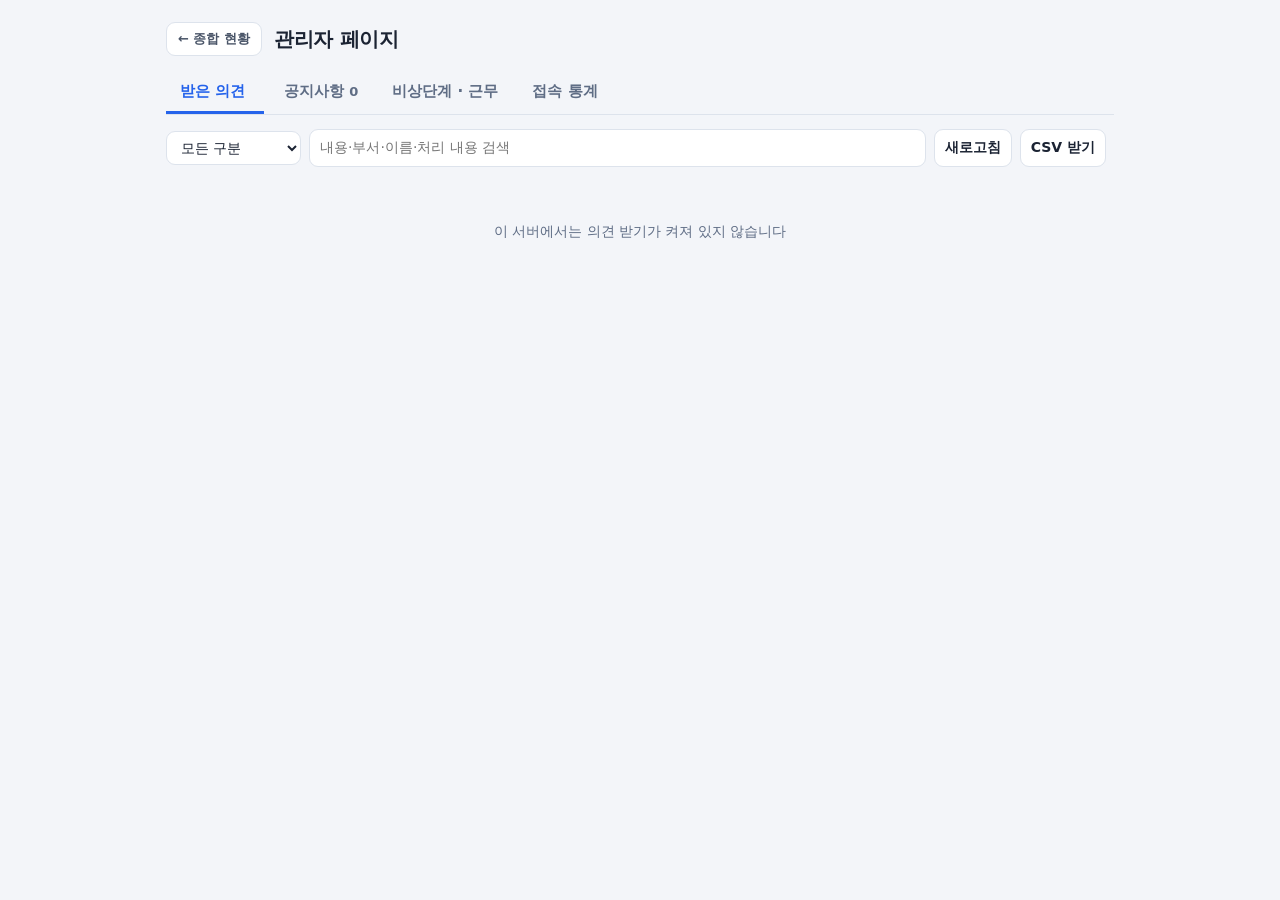
==== commit b0113c5a: "비상단계 기준 설정(소방본부·119종합상황실) · 비상근무 탭과 합침 · 화면 안내 · 지정 경고 - stage.js: 단계 계산을 규칙(조건 묶음 — 묶음끼리 또는, 안은 그리고" ====
--- a/관리자.html
+++ b/관리자.html
@@ -102,6 +102,72 @@
   .ac-note{font-size:13px;color:var(--ink3);line-height:1.6}
   details.ac-how{margin-top:12px;font-size:13px;color:var(--ink2);line-height:1.7}details.ac-how summary{cursor:pointer;font-weight:700;color:var(--ink2)}
   details.ac-how ul{margin:6px 0 0;padding-left:18px}
+  /* 비상단계 기준 — 왼쪽 대상 · 가운데 단계별 조건 묶음 · 오른쪽 미리 보기 */
+  .wrap:has(#pane-sr:not([hidden])){max-width:1320px}   /* 이 탭은 세 칸이라 넓게 — 조건 줄이 꺾이지 않게 */
+  .sr-grid{display:grid;grid-template-columns:220px minmax(560px,1fr) 300px;gap:14px;align-items:start}
+  @media (max-width:1050px){.sr-grid{grid-template-columns:1fr}}
+  .sr-box{background:var(--card);border:1px solid var(--line);border-radius:12px;padding:12px 14px}
+  .sr-box h3{font-size:15px;margin:0 0 10px}
+  .sr-note{font-size:13px;color:var(--ink3);line-height:1.55;margin:8px 0 0}
+  .sr-tg{display:flex;align-items:center;gap:8px;width:100%;text-align:left;border:0;background:transparent;border-radius:9px;padding:9px 10px;margin-bottom:3px;cursor:pointer;font:inherit;font-size:14px;font-weight:700;color:var(--ink2)}
+  .sr-tg em{margin-left:auto;font-style:normal;font-size:13px;font-weight:600;color:var(--ink3)}
+  .sr-tg:hover{background:#f2f5fa}.sr-tg.on{background:var(--soft);color:var(--brand)}
+  .sr-tg.own em{color:#0f766e;font-weight:800}
+  .sr-box h3 small{font-size:13px;font-weight:600;color:var(--ink3);margin-left:8px}
+  .sr-seg{display:flex;gap:2px;padding:3px;border-radius:10px;background:#eceff4;border:1px solid var(--line);margin-bottom:10px}
+  .sr-seg button{flex:1;border:0;background:transparent;border-radius:7px;padding:6px;font:inherit;font-size:13.5px;font-weight:700;color:var(--ink2);cursor:pointer}
+  .sr-seg button.on{background:#fff;color:var(--brand);box-shadow:0 1px 3px rgba(16,24,40,.14)}
+  .sr-sc{font-size:13.5px;color:var(--ink2);background:#f6f8fb;border-radius:9px;padding:8px 10px;line-height:1.55;margin-bottom:10px}
+  .sr-sc .sr-note{margin-top:2px}
+  .sr-ot{width:100%;border-collapse:collapse;font-size:13.5px;margin-top:8px}.sr-ot td{padding:6px 4px;border-bottom:1px solid var(--line)}
+  .sr-ot td:last-child{text-align:right;font-weight:800}.sr-ot i{font-style:normal;color:#0f766e;font-weight:700;font-size:13px}
+  .sr-mode{display:flex;gap:8px;margin-bottom:10px}
+  .sr-mode label{flex:1;display:flex;gap:9px;align-items:flex-start;border:1.5px solid var(--line);border-radius:11px;padding:10px 12px;background:var(--card);cursor:pointer;font-size:14px}
+  .sr-mode label.on{border-color:var(--brand);background:var(--soft)}
+  .sr-mode label b{display:block;font-size:14.5px}.sr-mode label span span{font-size:13px;color:var(--ink3)}
+  .sr-mode input{margin-top:3px}
+  .sr-stg{border:1px solid var(--line);border-radius:12px;background:var(--card);margin-bottom:10px;overflow:hidden}
+  .sr-stg>.h{display:flex;align-items:center;gap:10px;padding:9px 14px;font-weight:800;font-size:15px;background:color-mix(in srgb,var(--c) 8%,#fff)}
+  .sr-stg .pill{font-size:13px;font-weight:800;color:#fff;border-radius:7px;padding:2px 9px;background:var(--c)}
+  .sr-stg .bd{padding:10px 14px 12px}
+  .sr-grp{border:1px dashed #c3cddb;border-radius:10px;padding:8px 10px;background:#fafbfd}
+  .sr-cond{display:flex;align-items:center;gap:6px;flex-wrap:wrap;font-size:14px;padding:3px 0}
+  .sr-sel{height:32px;border:1px solid var(--line);border-radius:8px;background:#fff;padding:0 8px;font:inherit;font-size:14px;font-weight:700;color:var(--ink)}
+  .sr-num{width:56px;height:32px;border:1px solid var(--line);border-radius:8px;text-align:center;font:inherit;font-size:14px;font-weight:800}
+  .sr-num.s{width:48px;height:30px}
+  .sr-ro{font-size:14px;font-weight:700;color:var(--ink2)}
+  .sr-x{margin-left:auto;border:0;background:transparent;color:var(--ink3);font-size:15px;cursor:pointer;padding:2px 6px;border-radius:6px}.sr-x:hover{background:#fdecec;color:#b42318}
+  .sr-and{display:inline-block;font-size:13px;font-weight:800;color:#6d28d9;background:#f3eefe;border-radius:6px;padding:1px 8px;margin:3px 0}
+  .sr-or{display:flex;align-items:center;gap:10px;margin:7px 0;font-size:13px;font-weight:800;color:var(--ink3)}
+  .sr-or:before,.sr-or:after{content:'';flex:1;border-top:1px solid var(--line)}
+  .sr-add{border:0;background:transparent;color:var(--brand);font:inherit;font-size:13px;font-weight:700;cursor:pointer;padding:4px 2px;display:block}
+  .sr-add.g{margin-top:8px}
+  .sr-empty{font-size:13.5px;color:var(--ink3);padding:2px 0 4px}
+  .sr-duty{display:flex;align-items:center;gap:10px;margin-bottom:8px}
+  .sr-duty .k{flex:none;width:150px;font-size:13.5px;font-weight:800;color:var(--ink2)}
+  .sr-duty input{flex:1;min-width:0;height:34px;border:1px solid var(--line);border-radius:8px;padding:0 10px;font:inherit;font-size:14.5px;font-weight:700}
+  .sr-sub{font-size:13px;font-weight:800;color:var(--ink3);margin:6px 0 6px;padding-top:8px;border-top:1px solid var(--line)}
+  .sr-res strong{display:block;margin-top:3px;color:var(--ink);font-weight:800}
+  .sr-ot td small{display:block;font-size:13px;font-weight:700;color:var(--ink2)}
+  .sr-pin{margin-top:18px;background:var(--card);border:1px solid var(--line);border-radius:12px;padding:12px 14px}
+  .sr-vt{border-collapse:collapse;font-size:13px;width:100%;margin:0 0 4px}.sr-vt th{font-weight:700;color:var(--ink3);padding:3px 2px;text-align:center}
+  .sr-vt td{padding:3px 2px;text-align:center}.sr-vt td:first-child{text-align:left;font-weight:700;color:var(--ink2);font-size:14px}
+  .sr-chk{font-size:13.5px;color:var(--ink2);display:flex;align-items:center;gap:4px;margin:2px 0 8px}
+  .sr-btn{height:36px;border-radius:10px;border:1px solid var(--line);background:#fff;padding:0 14px;font:inherit;font-weight:800;font-size:14px;color:var(--ink2);cursor:pointer}
+  .sr-btn.p{background:var(--brand);border-color:var(--brand);color:#fff}
+  .sr-res{display:flex;align-items:center;gap:12px;border-radius:11px;padding:10px 12px;background:color-mix(in srgb,var(--c) 11%,#fff);font-size:13.5px;color:var(--ink2);line-height:1.45}
+  .sr-res b{font-size:24px;font-weight:900;white-space:nowrap;color:var(--c)}
+  .sr-res.zero{background:#f3f5f9}.sr-res.zero b{color:var(--ink3)}
+  .sr-save{position:sticky;top:0;z-index:5;display:flex;align-items:center;gap:8px;flex-wrap:wrap;background:var(--card);border:1px solid var(--line);border-radius:12px;padding:10px 12px;margin-bottom:10px;box-shadow:0 6px 14px -12px rgba(16,24,40,.4)}
+  .sr-save .t{flex:1;min-width:220px}.sr-save .t b{font-size:14.5px}.sr-save .sr-msg{margin-top:2px}
+  .sr-tbl{background:var(--card);border:1px solid var(--line);border-radius:12px;padding:10px 14px;margin-bottom:10px}
+  .sr-tbl summary{cursor:pointer;font-size:14px;font-weight:800;color:var(--ink2)}
+  .sr-tbl table{width:100%;border-collapse:collapse;margin-top:10px;font-size:13.5px}
+  .sr-tbl th,.sr-tbl td{border:1px solid var(--line);padding:7px 8px;text-align:center;vertical-align:middle;line-height:1.45}
+  .sr-tbl th{background:#f3f5f9;font-weight:800}.sr-tbl td:first-child{font-weight:800;background:#f8fafc}
+  .sr-tbl th.y{background:#fff3c4}.sr-tbl th.o{background:#ffd8b5}.sr-tbl th.r{background:#ffd0d0}
+  .sr-tbl p{font-size:13px;color:var(--ink3);margin:8px 0 0;line-height:1.55}
+  .sr-msg{font-size:13px;color:#b45309;margin-top:8px}.sr-msg.ok{color:var(--ink3)}.sr-msg.err{color:var(--s-no)}
   .pill{border-radius:6px;padding:1px 8px;font-weight:800;color:#fff;font-size:13px}
   .p-새{background:#2563eb}.p-개선{background:#0a8058}.p-오류{background:#d97706}.p-안내{background:#6b7280}
   .src{border:1px solid var(--line);border-radius:6px;padding:0 6px;font-size:13px}
@@ -111,17 +177,6 @@
   .ed textarea{min-height:130px;resize:vertical;line-height:1.5}
   .ed .go{background:var(--brand);border-color:var(--brand);color:#fff}
   .ed .err{color:var(--s-no);font-size:13px}
-  /* 비상근무(2026-11-16) — 상황실 '비상근무' 칸 기준표 */
-  .dt-wrap{overflow-x:auto;background:var(--card);border:1px solid var(--line);border-radius:12px;padding:6px}
-  .dt{border-collapse:collapse;width:100%;min-width:860px}
-  .dt th{font-size:13px;color:var(--ink3);font-weight:800;text-align:left;padding:8px 6px;border-bottom:1px solid var(--line);white-space:nowrap}
-  .dt th small{display:block;font-weight:600;color:var(--ink3);font-size:13px}
-  .dt td{padding:5px 4px;vertical-align:middle}
-  .dt input{width:100%;box-sizing:border-box;font-size:13.5px;padding:6px 8px}
-  .dt td.who input{font-weight:800}
-  .dt .rm{padding:4px 9px;font-size:13px;color:var(--ink3)}
-  .dt .rm:hover{color:var(--s-no);border-color:var(--s-no)}
-  .dt th.s1{color:#2b6fd6}.dt th.s2{color:#b37b00}.dt th.s3{color:#d06a00}.dt th.s4{color:#d63a3a}
   .dt-note{font-size:13px;color:var(--ink2);line-height:1.6;margin:12px 2px 0}
   .dt-note table{border-collapse:collapse;margin-top:6px;font-size:13px}
   .dt-note td,.dt-note th{border:1px solid var(--line);padding:4px 8px;text-align:left}
@@ -157,7 +212,7 @@
   <div class="tabs" role="tablist">
     <button type="button" role="tab" id="tb-fb" aria-selected="true">받은 의견<span class="c" id="c-fb"></span></button>
     <button type="button" role="tab" id="tb-nt" aria-selected="false">공지사항<span class="c" id="c-nt"></span></button>
-    <button type="button" role="tab" id="tb-dt" aria-selected="false">비상근무</button>
+    <button type="button" role="tab" id="tb-sr" aria-selected="false">비상단계 · 근무</button>
     <button type="button" role="tab" id="tb-ac" aria-selected="false">접속 통계</button>
   </div>
   <section id="pane-fb">
@@ -190,29 +245,11 @@
       <span class="n" id="acAt"></span></div>
     <div id="acBody"><div class="msg">불러오는 중…</div></div>
   </section>
-  <section id="pane-dt" hidden>
-    <div class="bar">
-      <button type="button" id="dtSave" style="background:var(--brand);border-color:var(--brand);color:#fff">저장</button>
-      <button type="button" id="dtAdd">＋ 부서 추가</button>
-      <button type="button" id="dtReset">기본값으로</button>
-      <span class="dt-msg" id="dtMsg"></span>
-      <span class="n" id="dtAt"></span>
-    </div>
-    <div class="dt-wrap"><table class="dt"><thead><tr>
-      <th style="width:150px">부서</th>
-      <th class="s1">준비</th><th class="s2">비상 1단계</th><th class="s3">비상 2단계</th><th class="s4">비상 3단계</th>
-      <th>1단계가 대설주의보일 때<small>비우면 1단계 칸 그대로</small></th><th style="width:44px"></th>
-    </tr></thead><tbody id="dtBody"></tbody></table></div>
-    <div class="dt-note">
-      · 상황실 화면은 맨 위 <b>충북 재대본 비상단계</b>에 맞는 칸을 보여 줍니다. 평상이면 "비상근무 없음". 칸을 비우면 그 단계에서 그 부서 줄은 안 나옵니다.<br>
-      · 저장하면 켜져 있는 상황실 화면에 <b>5분 안에</b> 반영됩니다(새로고침하면 바로). 한 칸 40자까지 — 벽면에서 읽히게 짧게 적어 주세요.<br>
-      · 재대본 비상단계를 정하는 기준(아래)은 화면이 특보로 자동 판단합니다. 이 기준을 바꾸려면 소방정보통신팀에 요청하세요.
-      <table><tr><th></th><th>준비</th><th>비상 1단계</th><th>비상 2단계</th><th>비상 3단계</th></tr>
-        <tr><th>호우·대설</th><td>예비특보 3개 시·군</td><td>주의보 3개 시·군 · 경보 1개 시·군</td><td>경보 3개 시·군 이상</td><td>광역적 경보 발령</td></tr>
-        <tr><th>태풍</th><td>태풍정보 발표</td><td>예비특보</td><td>주의보 및 경보</td><td>광역적 경보 발령</td></tr></table>
-    </div>
+  <!-- 비상단계 · 근무(2026-11-23) — 소방본부·119종합상황실의 단계별 근무(.data/duty.json)와 단계를 정하는 조건(.data/stage_rules.json). 계산은 stage.js -->
+  <section id="pane-sr" hidden>
+    <div id="srBody" class="sr-grid"><div class="msg">불러오는 중…</div></div>
     <!-- 재대본 비상단계 지정 번호(2026-11-16) — 상황실 비상단계 칸을 눌러 단계를 직접 지정할 때 묻는 번호 -->
-    <div class="dt-note" style="margin-top:22px">
+    <div class="dt-note sr-pin">
       <b>비상단계 지정 번호</b> — 상황실 화면에서 재대본 발령 단계를 직접 지정할 때 묻는 번호입니다.
       여기서 정하면 <b>모든 상황실 화면에서 이 번호로</b> 단계를 지정할 수 있습니다.<br>
       · 정한 번호는 다시 볼 수 없습니다. 잊으면 새 번호로 다시 정하세요.
@@ -232,6 +269,8 @@
 <script src="notices.js"></script>
 <script>window.CB_DUTY_NOAUTO = true;</script>
 <script src="duty.js"></script>
+<script src="region.js"></script>
+<script src="stage.js"></script>   <!-- 비상단계 · 근무 탭 — 미리 보기가 화면과 같은 계산을 쓴다 -->
 <script>
 (function(){
   /* 처리 상태(2026-11-12) — 서버 tools/feedback.py 의 STATUSES 와 같은 이름. '대기'는 아직 손대지 않은 의견 */
@@ -360,12 +399,224 @@
 
   /* ── 탭 ── */
   function tab(t){
-    ['fb','nt','dt','ac'].forEach(function(k){ $('pane-'+k).hidden = k!==t; $('tb-'+k).setAttribute('aria-selected', k===t?'true':'false'); });
+    ['fb','nt','sr','ac'].forEach(function(k){ $('pane-'+k).hidden = k!==t; $('tb-'+k).setAttribute('aria-selected', k===t?'true':'false'); });
     try{ sessionStorage.setItem('cbAdminTab', t); }catch(e){}
   }
-  $('tb-fb').onclick=function(){ tab('fb'); }; $('tb-nt').onclick=function(){ tab('nt'); }; $('tb-dt').onclick=function(){ tab('dt'); };
+  $('tb-fb').onclick=function(){ tab('fb'); }; $('tb-nt').onclick=function(){ tab('nt'); };
   $('tb-ac').onclick=function(){ tab('ac'); acLoad(); };
-  try{ var _t=sessionStorage.getItem('cbAdminTab'); if(_t==='nt'||_t==='dt') tab(_t); if(_t==='ac'){ tab('ac'); acLoad(); } }catch(e){}
+  $('tb-sr').onclick=function(){ tab('sr'); if(!SR.rules) srLoad(); };
+  try{ var _t=sessionStorage.getItem('cbAdminTab'); if(_t==='nt') tab(_t); if(_t==='ac'){ tab('ac'); acLoad(); } if(_t==='sr'||_t==='dt'){ tab('sr'); srLoad(); } }catch(e){}
+
+  /* ── 비상단계 · 근무(2026-11-23) ── 대상(소방본부·119종합상황실)마다 단계별 근무 내용 + 그 단계가 되는 조건.
+     근무 = 서버 .data/duty.json(없으면 duty.js 기본값) · 조건 = .data/stage_rules.json(없으면 재대본 표). 계산은 stage.js(cbStage)와 같은 코드.
+     조건: 단계마다 조건 묶음 목록 — 묶음끼리 '또는', 묶음 안 '그리고'.
+     ▶ 관서로 넓힐 때: stage.js 의 TARGETS 에 'office:제천': '제천소방서' 처럼 한 줄을 더하면 이 화면·저장·계산이 그 대상을 그대로 다룬다
+       (근무 줄은 대상 이름으로 찾고, 없으면 새로 만든다). */
+  var SR={ rules:null, duty:null, cur:'hq', dirty:false, at:'', v:{rain:{p:0,a:3,w:0},snow:{},ty:{},tyInfo:false} };   // v = 미리 보기 가상 숫자(처음엔 호우주의보 3개 시·군)
+  var SR_ST=[{r:1,pill:'준비',name:'준비 단계',col:'#2563eb'},{r:2,pill:'1단계',name:'주의',col:'#ca8a04'},{r:3,pill:'2단계',name:'경계',col:'#ea580c'},{r:4,pill:'3단계',name:'심각',col:'#dc2626'}];
+  function srClone(o){ return JSON.parse(JSON.stringify(o)); }
+  function srT(id){ var t=SR.rules.targets[id]; if(!t){ t=SR.rules.targets[id]={mode:'table'}; } return t; }
+  var SR_DK=['s1','s2','s3','s4','snow'], SR_DD=(window.cbDuty&&window.cbDuty.DEFAULT)||{rows:[]};
+  function srLoad(){
+    $('srBody').innerHTML='<div class="msg">불러오는 중…</div>';
+    var J=function(u){ return fetch(u,{cache:'no-store'}).then(function(r){ return r.json(); }); };
+    Promise.all([J('api/feedback?stage=1'), J('api/feedback?duty=1')]).then(function(a){
+      var j=a[0], d=a[1];
+      if(!j||!j.ok||!d||!d.ok){ $('srBody').innerHTML='<div class="msg">불러오지 못했습니다</div>'; return; }
+      if(!('rules' in j)){ $('srBody').innerHTML='<div class="msg">서버가 아직 예전 버전입니다 — 서버.bat 을 껐다 켠 뒤 다시 보세요</div>'; return; }
+      SR.rules=j.rules?srClone(j.rules):{targets:{}}; SR.duty=srClone((d.duty&&d.duty.rows&&d.duty.rows.length?d.duty:SR_DD).rows);
+      var at=[(j.rules&&j.rules.at)||'', (d.duty&&d.duty.at)||''].sort().pop(); SR.at=at; SR.dirty=false;
+      Object.keys(window.cbStage.TARGETS).forEach(function(id){ srT(id); srDuty(id); }); srDraw();
+    }).catch(function(){ $('srBody').innerHTML='<div class="msg">서버에 연결하지 못했습니다</div>'; });
+  }
+  /* 대상의 근무 줄 — 이름이 같은 줄, 없으면 상황실·본부 이름으로 찾고, 그래도 없으면 새로 만든다 */
+  function srDuty(id){
+    var nm=window.cbStage.TARGETS[id], rows=SR.duty;
+    var r=rows.filter(function(x){ return x.who===nm; })[0]
+      || (id==='room' && rows.filter(function(x){ return /상황실/.test(x.who); })[0])
+      || (id==='hq' && rows.filter(function(x){ return /본부/.test(x.who) && !/상황실/.test(x.who); })[0]);
+    if(!r){ r={who:nm}; SR_DK.forEach(function(k){ r[k]=''; }); rows.push(r); }
+    return r;
+  }
+  function srEl(tag,cls,txt){ var e=document.createElement(tag); if(cls) e.className=cls; if(txt!=null) e.textContent=txt; return e; }
+  function srSel(opts,val,on){ var s=srEl('select','sr-sel'); Object.keys(opts).forEach(function(k){ var o=srEl('option',null,opts[k]); o.value=k; if(k===val) o.selected=true; s.appendChild(o); }); s.onchange=function(){ on(s.value); }; return s; }
+  function srChanged(){ SR.dirty=true; $('srMsg').className='sr-msg'; $('srMsg').textContent='저장하지 않은 변경이 있습니다 — [저장]을 눌러야 상황판에 반영됩니다'; srPreview(); }
+  function srDraw(){
+    var B=$('srBody'); B.innerHTML='';
+    var K=window.cbStage.KIND, L=window.cbStage.LEVEL, TG=window.cbStage.TARGETS;
+    /* 왼쪽 — 대상 */
+    var left=srEl('div','sr-box'); left.appendChild(srEl('h3',null,'적용 대상'));
+    Object.keys(TG).forEach(function(id){
+      var t=srT(id), b=srEl('button','sr-tg'+(SR.cur===id?' on':'')+(t.mode==='own'?' own':'')); b.type='button';
+      b.appendChild(srEl('span',null,TG[id])); b.appendChild(srEl('em',null,t.mode==='own'?'따로 정함':'재대본 표'));
+      b.onclick=function(){ SR.cur=id; srDraw(); }; left.appendChild(b);
+    });
+    left.appendChild(srEl('p','sr-note','상황판의 큰 단계 글자는 소방본부, 비상근무의 119종합상황실 줄은 상황실 단계를 따릅니다.'));
+    /* 가운데 — 저장 줄(위에 붙어 있음) · 재대본 표 · 기준 */
+    var mid=srEl('div','sr-mid'), t=srT(SR.cur), own=t.mode==='own';
+    var sb=srEl('div','sr-save'), sbt=srEl('div','t');
+    sbt.appendChild(srEl('b',null,'소방본부 · 119종합상황실 비상단계 · 근무'));
+    var msg=srEl('div','sr-msg'+(SR.dirty?'':' ok'), SR.dirty?'저장하지 않은 변경이 있습니다 — [저장]을 눌러야 상황판에 반영됩니다':(SR.at?'마지막 저장 '+SR.at:'기본값(재대본 표) 사용 중')); msg.id='srMsg';
+    sbt.appendChild(msg); sb.appendChild(sbt);
+    var sv=srEl('button','sr-btn p','저장'), df=srEl('button','sr-btn','기본값(재대본 표)으로');
+    sv.type=df.type='button'; sv.onclick=srSave; df.onclick=srReset; sb.appendChild(sv); sb.appendChild(df);
+    mid.appendChild(sb);
+    var mode=srEl('div','sr-mode');
+    [['table','재대본 표 그대로','단계는 재대본 표대로 — 근무 내용만 고칩니다'],['own','따로 정하기','단계가 되는 조건도 따로 정합니다']].forEach(function(m){
+      var lb=srEl('label',(t.mode===m[0]?'on':'')), r=srEl('input'); r.type='radio'; r.name='srMode'; r.checked=t.mode===m[0];
+      r.onchange=function(){ if(m[0]==='own'){ t.mode='own'; if(!t.stages) t.stages=srClone(window.cbStage.TABLE); } else { t.mode='table'; } srChanged(); srDraw(); };
+      var sp=srEl('span'); sp.appendChild(srEl('b',null,m[1])); sp.appendChild(srEl('span',null,m[2])); lb.appendChild(r); lb.appendChild(sp); mode.appendChild(lb);
+    });
+    mid.appendChild(mode);
+    /* 재대본 표 — 공식 표 모양 그대로. '재대본 표 그대로'면 펼치고, 따로 정할 땐 접어 둔다(참고용) */
+    var tbl=srEl('details','sr-tbl'); tbl.open=!own;
+    tbl.innerHTML='<summary>재대본 표 — 기상특보 단계별 비상근무체계(충청북도 재난안전대책본부)</summary>'
+      +'<table><tr><th>구분</th><th>준비 단계</th><th class="y">1단계 주의</th><th class="o">2단계 경계</th><th class="r">3단계 심각</th></tr>'
+      +'<tr><td>대설·호우</td><td>예비특보 3개 시·군</td><td>주의보 3개 시·군<br>경보 1개 시·군</td><td>경보 3개 시·군 이상</td><td>광역적 경보 발령</td></tr>'
+      +'<tr><td>태풍</td><td>태풍정보 발표</td><td>예비특보</td><td>주의보 및 경보</td><td>광역적 경보 발령</td></tr></table>'
+      +'<p>3단계 \'광역적 경보 발령\'은 재대본이 판단해 발령하므로 자동으로 올리지 않습니다 — 상황실 \'비상단계 지정\'으로. 경보 6개 시·군 이상이면 2단계에 \'3단계 발령 검토\' 안내가 붙습니다.</p>';
+    mid.appendChild(tbl);
+    var stages=own?t.stages:{}, drow=srDuty(SR.cur);
+    SR_ST.forEach(function(st){
+      var box=srEl('div','sr-stg'); box.style.setProperty('--c',st.col);
+      var h=srEl('div','h'); var pill=srEl('span','pill',st.pill); h.appendChild(pill); h.appendChild(srEl('span',null,st.name)); box.appendChild(h);
+      var bd=srEl('div','bd');
+      /* 근무 — 이 단계일 때 상황판 비상근무 칸에 나가는 글(40자) */
+      function dutyIn(k, label, ph){
+        var ln=srEl('label','sr-duty'); ln.appendChild(srEl('span','k',label));
+        var i=srEl('input'); i.maxLength=40; i.value=drow[k]||''; i.placeholder=ph; i.oninput=function(){ drow[k]=i.value; srChanged(); };
+        ln.appendChild(i); bd.appendChild(ln);
+      }
+      dutyIn('s'+st.r, '근무', '(비우면 이 단계에서 이 줄은 안 나옴)');
+      if(st.r===2) dutyIn('snow', '대설주의보로 1단계일 때', '(비우면 위 근무 그대로)');
+      if(!own){ box.appendChild(bd); mid.appendChild(box); return; }
+      bd.appendChild(srEl('div','sr-sub','조건'));
+      var groups=stages[st.r]||(stages[st.r]=[]);
+      if(!groups.length) bd.appendChild(srEl('div','sr-empty', st.r===4 ? '자동 조건 없음 — 재대본 발령(상황실 \'비상단계 지정\')으로만 3단계' : '조건 없음 — 이 단계는 자동으로 오르지 않습니다'));
+      groups.forEach(function(g,gi){
+        if(gi) bd.appendChild(srEl('div','sr-or','또는'));
+        var gb=srEl('div','sr-grp');
+        g.forEach(function(c,ci){
+          if(ci) gb.appendChild(srEl('span','sr-and','그리고'));
+          var row=srEl('div','sr-cond');
+          if(own){
+            row.appendChild(srSel(K,c.k,function(v){ c.k=v; if(v==='tyinfo'){ delete c.lv; delete c.n; delete c.sc; } else { c.lv=c.lv||'a'; c.n=c.n||1; c.sc='do'; } srChanged(); srDraw(); }));
+            if(c.k!=='tyinfo'){
+              row.appendChild(srSel(L,c.lv,function(v){ c.lv=v; srChanged(); }));
+              var n=srEl('input','sr-num'); n.type='number'; n.min=1; n.max=20; n.value=c.n;
+              n.oninput=function(){ var v=Math.max(1,Math.min(20,parseInt(n.value,10)||1)); c.n=v; srChanged(); };
+              row.appendChild(n); row.appendChild(srEl('span',null,'개 시·군 이상'));
+            } else row.appendChild(srEl('span',null,'(한반도 영향 태풍)'));
+            var x=srEl('button','sr-x','✕'); x.type='button'; x.title='이 조건 지우기';
+            x.onclick=function(){ g.splice(ci,1); if(!g.length) groups.splice(gi,1); srChanged(); srDraw(); };
+            row.appendChild(x);
+          } else {
+            row.appendChild(srEl('span','sr-ro', c.k==='tyinfo' ? K.tyinfo+' (한반도 영향 태풍)' : K[c.k]+' · '+L[c.lv]+' · '+c.n+'개 시·군 이상'));
+          }
+          gb.appendChild(row);
+        });
+        if(own){ var a=srEl('button','sr-add','＋ 그리고'); a.type='button'; a.onclick=function(){ g.push({k:'rs',lv:'a',n:1,sc:'do'}); srChanged(); srDraw(); }; gb.appendChild(a); }
+        bd.appendChild(gb);
+      });
+      if(own){ var ag=srEl('button','sr-add g','＋ 또는 (조건 묶음 더하기)'); ag.type='button';
+        ag.onclick=function(){ groups.push([{k:'rs',lv:'a',n:1,sc:'do'}]); srChanged(); srDraw(); }; bd.appendChild(ag); }
+      box.appendChild(bd); mid.appendChild(box);
+    });
+    /* 오른쪽 — 미리 보기 · 저장 */
+    var right=srEl('div','sr-right'), pv=srEl('div','sr-box');
+    var h3=srEl('h3',null,'미리 보기'); h3.appendChild(srEl('small',null,'계산만 해 봅니다 · 저장되지 않습니다')); pv.appendChild(h3);
+    var seg=srEl('div','sr-seg');
+    [['now','지금 특보'],['v','가상 상황']].forEach(function(m){ var b=srEl('button',(SR.mode||'v')===m[0]?'on':'',m[1]); b.type='button';
+      b.onclick=function(){ if(m[0]==='now'){ srNow(); } else { SR.mode='v'; srDraw(); } }; seg.appendChild(b); });
+    pv.appendChild(seg);
+    var sc=srEl('div','sr-sc'); sc.id='srSc';
+    if((SR.mode||'v')==='v'){
+      var tb=srEl('table','sr-vt'), hd=srEl('tr'); ['','예비특보','주의보 이상','경보'].forEach(function(x){ hd.appendChild(srEl('th',null,x)); }); tb.appendChild(hd);
+      [['rain','호우'],['snow','대설'],['ty','태풍']].forEach(function(k){
+        var tr=srEl('tr'); tr.appendChild(srEl('td',null,k[1]));
+        ['p','a','w'].forEach(function(lv){ var td=srEl('td'), n=srEl('input','sr-num s'); n.type='number'; n.min=0; n.max=11; n.value=(SR.v&&SR.v[k[0]]&&SR.v[k[0]][lv])||0; n.dataset.k=k[0]; n.dataset.lv=lv;
+          n.oninput=srPreview; td.appendChild(n); tr.appendChild(td); });
+        tb.appendChild(tr);
+      });
+      sc.appendChild(tb);
+      var tyl=srEl('label','sr-chk'), ty=srEl('input'); ty.type='checkbox'; ty.id='srTyInfo'; ty.checked=!!(SR.v&&SR.v.tyInfo); ty.onchange=srPreview;
+      tyl.appendChild(ty); tyl.appendChild(document.createTextNode(' 태풍정보 발표(한반도 영향)')); sc.appendChild(tyl);
+      sc.appendChild(srEl('div','sr-note','숫자 = 그 특보가 걸린 충북 시·군 수'));
+    }
+    pv.appendChild(sc);
+    var res=srEl('div'); res.id='srRes'; pv.appendChild(res);
+    right.appendChild(pv);
+    B.appendChild(left); B.appendChild(mid); B.appendChild(right);
+    srPreview();
+  }
+  function srVals(){
+    var v={rain:{},snow:{},ty:{},tyInfo:false};
+    [].forEach.call(document.querySelectorAll('#srBody .sr-vt input'),function(n){ v[n.dataset.k][n.dataset.lv]=Math.max(0,parseInt(n.value,10)||0); });
+    var t=$('srTyInfo'); v.tyInfo=!!(t&&t.checked); SR.v=v; return v;
+  }
+  function srShow(res, title){
+    var el=$('srRes'); if(!el) return; el.innerHTML='';
+    if(title){ var sc=$('srSc'); if(sc) sc.textContent=title; }
+    var all={hq:res, room:res.room}, o=all[SR.cur], TG=window.cbStage.TARGETS;
+    var big=srEl('div','sr-res'+(o.rank?'':' zero')); if(o.rank) big.style.setProperty('--c',SR_ST[o.rank-1].col);
+    big.appendChild(srEl('b',null,o.big));
+    var bs=srEl('span',null, TG[SR.cur]+' — '+(o.rank ? (SR.cur==='hq'&&res.manual ? res.reason : (o.reason||'')) : '조건에 맞는 단계 없음'));
+    var dw=o.rank ? (srDuty(SR.cur)['s'+o.rank]||'') : '';
+    if(dw){ bs.appendChild(srEl('strong',null,'근무 · '+dw)); }
+    big.appendChild(bs); el.appendChild(big);
+    var tb=srEl('table','sr-ot');
+    Object.keys(TG).forEach(function(id){ var x=all[id], tr=srEl('tr'), t=srT(id);
+      var td=srEl('td',null,TG[id]); if(t.mode==='own') td.appendChild(srEl('i',null,' · 따로')); tr.appendChild(td);
+      var v=srEl('td',null,x.big); v.style.color=x.rank?SR_ST[x.rank-1].col:'var(--ink3)'; if(!x.rank) v.style.fontWeight='600';
+      var w=x.rank ? (srDuty(id)['s'+x.rank]||'') : ''; if(w) v.appendChild(srEl('small',null,w));
+      tr.appendChild(v); tb.appendChild(tr); });
+    el.appendChild(tb);
+    if(res.manual) el.appendChild(srEl('div','sr-note','※ 지금은 재대본 발령('+res.manualAt+') 중이라 화면에는 그 단계가 나옵니다.'));
+  }
+  function srPreview(){
+    if(!SR.rules || !$('srRes')) return;
+    if(SR.mode==='now' && SR.nowData){ var d=SR.nowData; srShow(window.cbStage(d.w,d.p,d.t,SR.rules), d.desc); return; }
+    var r=window.cbStage.preview(srVals(), SR.rules), cut=function(t){ return String(t||'').replace(/\([^)]*\)/g,''); };   /* 가상 숫자엔 실제 시·군 이름이 없다 */
+    r.manual=false; r.reason=cut(r.reason); r.room.reason=cut(r.room.reason); srShow(r);
+  }
+  function srNow(){
+    fetch('data.js',{cache:'no-cache'}).then(function(r){ return r.text(); }).then(function(t){
+      var i=t.indexOf('{'), j=t.lastIndexOf('}'); var D=JSON.parse(t.slice(i,j+1));
+      SR.nowData={ w:(D.warnings||[]).map(function(w){ return { type:w.type||w.title||w.name||'', area:w.area||w.region||w.regions||'', level:w.level||'' }; }),
+                   p:D.prelim_warnings||[], t:D.typhoon||[], at:String(D.updated||'').slice(5,16) };
+      var kinds=SR.nowData.w.map(function(w){ return w.type; }).filter(function(t){ return /호우|대설|태풍/.test(t); });
+      SR.nowData.desc='지금 특보('+SR.nowData.at+' 자료) — '+(kinds.length ? kinds.filter(function(t,i){ return kinds.indexOf(t)===i; }).join(' · ') : '호우·대설·태풍 특보 없음');
+      SR.mode='now'; srDraw();
+    }).catch(function(){ var el=$('srRes'); if(el) el.textContent='지금 자료를 읽지 못했습니다'; });
+  }
+  function srSave(){
+    var has3=Object.keys(SR.rules.targets).some(function(id){ var t=SR.rules.targets[id]; return t.mode==='own' && t.stages && (t.stages[4]||[]).length; });
+    if(has3 && !confirm('3단계 자동 조건이 있습니다.\n\n조건이 맞으면 상황판이 3단계(빨간 점멸)로 바뀝니다. 저장할까요?')) return;
+    var m=$('srMsg'); m.className='sr-msg'; m.textContent='저장 중…';
+    /* 근무 — 기본값과 같으면 저장본을 지운다(기본값이 바뀌면 따라가게) · 조건 — 모두 '재대본 표 그대로'면 지운다 */
+    var rows=SR.duty.map(function(r){ var o={who:r.who}; SR_DK.forEach(function(k){ o[k]=String(r[k]||'').trim(); }); return o; });
+    var sameDuty=JSON.stringify(rows)===JSON.stringify(SR_DD.rows.map(function(r){ var o={who:r.who}; SR_DK.forEach(function(k){ o[k]=r[k]||''; }); return o; }));
+    var allTable=Object.keys(SR.rules.targets).every(function(id){ return SR.rules.targets[id].mode!=='own'; });
+    post({action:'duty_save', rows: sameDuty ? null : rows}).then(function(j){
+      if(!j||!j.ok) return j;
+      if(window.cbDuty) window.cbDuty.set(j.duty);
+      return post({action:'stage_rules_save', rules: allTable ? null : SR.rules});
+    }).then(function(j){
+      if(j&&j.ok){ SR.dirty=false; SR.at=(j.rules&&j.rules.at)||new Date().toTimeString().slice(0,5); if(window.cbStageOv) window.cbStageOv.takeRules(j.rules);
+        srDraw(); var m2=$('srMsg'); m2.className='sr-msg ok'; m2.textContent='저장했습니다 — 상황판은 1~5분 안에 바뀝니다(새로고침하면 바로)'; }
+      else { m.className='sr-msg err'; m.textContent=(j&&j.err)||'저장하지 못했습니다'; }
+    });
+  }
+  function srReset(){
+    if(!confirm('소방본부·119종합상황실의 근무 내용과 단계 기준을 모두 기본값(재대본 표)으로 되돌릴까요?\n지금 저장된 내용은 지워집니다.')) return;
+    post({action:'duty_save', rows:null}).then(function(j){ return (j&&j.ok) ? post({action:'stage_rules_save', rules:null}) : j; }).then(function(j){
+      if(j&&j.ok){ SR.rules={targets:{}}; SR.duty=srClone(SR_DD.rows); Object.keys(window.cbStage.TARGETS).forEach(function(id){ srT(id); srDuty(id); });
+        SR.at=''; SR.dirty=false; if(window.cbStageOv) window.cbStageOv.takeRules(null); if(window.cbDuty) window.cbDuty.set(null);
+        srDraw(); $('srMsg').textContent='기본값(재대본 표)으로 되돌렸습니다'; }
+      else { var m=$('srMsg'); m.className='sr-msg err'; m.textContent=(j&&j.err)||'되돌리지 못했습니다'; }
+    });
+  }
+  window.addEventListener('beforeunload',function(e){ if(SR.dirty){ e.preventDefault(); e.returnValue=''; } });
 
   /* ── 접속 통계 ── 화면을 연 횟수(조회)와 방문자 수(같은 기기·같은 브라우저는 한 명, 쿠키 cbv). 서버를 켜 둔 동안만 기록된다 */
   function esc(t){ return String(t==null?'':t).replace(/[&<>"]/g,function(x){ return {'&':'&amp;','<':'&lt;','>':'&gt;','"':'&quot;'}[x]; }); }
@@ -531,42 +782,6 @@
   $('ntNew').onclick=function(){ ntEdit(null); }; $('ntReload').onclick=ntLoad;
   ntLoad();
 
-  /* ── 비상근무 기준표 ── 서버 저장본이 없으면 duty.js 기본값. 저장하면 상황실 화면이 5분 안에 다시 읽는다 */
-  var DK=['s1','s2','s3','s4','snow'], DD=(window.cbDuty&&window.cbDuty.DEFAULT)||{rows:[]};
-  function dtMsg(t, cls){ var m=$('dtMsg'); m.className='dt-msg'+(cls?' '+cls:''); m.textContent=t||''; }
-  function dtRow(r){
-    var tr=el('tr'), td=el('td','who'), w=el('input'); w.maxLength=20; w.placeholder='부서 이름'; w.value=r.who||''; td.appendChild(w); tr.appendChild(td);
-    DK.forEach(function(k){ var c=el('td'), i=el('input'); i.maxLength=40; i.dataset.k=k; i.value=r[k]||''; i.placeholder=(k==='snow')?'(1단계 그대로)':'(안 나옴)'; c.appendChild(i); tr.appendChild(c); });
-    var x=el('td'), b=el('button','rm','✕'); b.type='button'; b.title='이 부서 줄 빼기';
-    b.onclick=function(){ if($('dtBody').children.length<=1){ dtMsg('부서는 1개 이상이어야 합니다','err'); return; } tr.remove(); dtMsg('저장하지 않은 변경이 있습니다'); };
-    x.appendChild(b); tr.appendChild(x);
-    tr.oninput=function(){ dtMsg('저장하지 않은 변경이 있습니다'); };
-    return tr;
-  }
-  function dtFill(d, at){ var B=$('dtBody'); B.innerHTML=''; (d.rows||[]).forEach(function(r){ B.appendChild(dtRow(r)); });
-    $('dtAt').textContent = at ? '마지막 저장 '+at : '기본값(기상특보 단계별 비상근무체계)'; }
-  function dtRows(){ return Array.prototype.map.call($('dtBody').children, function(tr){ var ins=tr.querySelectorAll('input'), r={who:ins[0].value.trim()};
-    Array.prototype.slice.call(ins,1).forEach(function(i){ r[i.dataset.k]=i.value.trim(); }); return r; }); }
-  function dtLoad(){ dtMsg('불러오는 중…');
-    fetch('api/feedback?duty=1',{cache:'no-store'}).then(function(r){ return r.ok?r.json():null; })
-    .then(function(j){ if(!j||!j.ok){ dtFill(DD); dtMsg('서버에서 읽지 못해 기본값을 보여 줍니다','err'); return; }
-      dtFill(j.duty||DD, j.duty&&j.duty.at); dtMsg(''); })
-    .catch(function(){ dtFill(DD); dtMsg('서버에 연결하지 못했습니다','err'); });
-  }
-  $('dtAdd').onclick=function(){ if($('dtBody').children.length>=8){ dtMsg('부서는 8개까지입니다','err'); return; } var tr=dtRow({}); $('dtBody').appendChild(tr); tr.querySelector('input').focus(); dtMsg('저장하지 않은 변경이 있습니다'); };
-  $('dtSave').onclick=function(){
-    var rows=dtRows(); if(rows.some(function(r){ return !r.who; })){ dtMsg('부서 이름이 빈 줄이 있습니다','err'); return; }
-    $('dtSave').disabled=true; dtMsg('저장 중…');
-    post({action:'duty_save', rows:rows}).then(function(j){ $('dtSave').disabled=false;
-      if(!j.ok){ dtMsg(/내용을 적어/.test(j.err||'') ? '서버가 아직 예전 버전입니다 — 서버.bat 을 껐다 켠 뒤 다시 저장하세요' : (j.err||'저장하지 못했습니다'),'err'); return; }   /* 비상근무 저장을 모르는 옛 서버는 의견 보내기로 받는다 */
-      dtFill(j.duty||DD, j.duty&&j.duty.at); dtMsg('저장했습니다 — 상황실 화면에 5분 안에 반영','ok'); });
-  };
-  $('dtReset').onclick=function(){
-    if(!confirm('비상근무 기준을 기본값(기상특보 단계별 비상근무체계 — 소방본부·119종합상황실)으로 되돌릴까요?\n지금 저장된 내용은 지워집니다.')) return;
-    post({action:'duty_save', rows:null}).then(function(j){ if(!j.ok){ dtMsg(/내용을 적어/.test(j.err||'') ? '서버가 아직 예전 버전입니다 — 서버.bat 을 껐다 켠 뒤 다시 하세요' : (j.err||'되돌리지 못했습니다'),'err'); return; } dtFill(DD); dtMsg('기본값으로 되돌렸습니다','ok'); });
-  };
-  dtLoad();
-
   /* ── 비상단계 지정 번호 ── */
   function pinMsg(t, cls){ var m=$('pinMsg'); m.className='dt-msg'+(cls?' '+cls:''); m.textContent=t||''; }
   function pinLoad(){ fetch('api/feedback?stage=1',{cache:'no-store'}).then(function(r){ return r.ok?r.json():null; })
